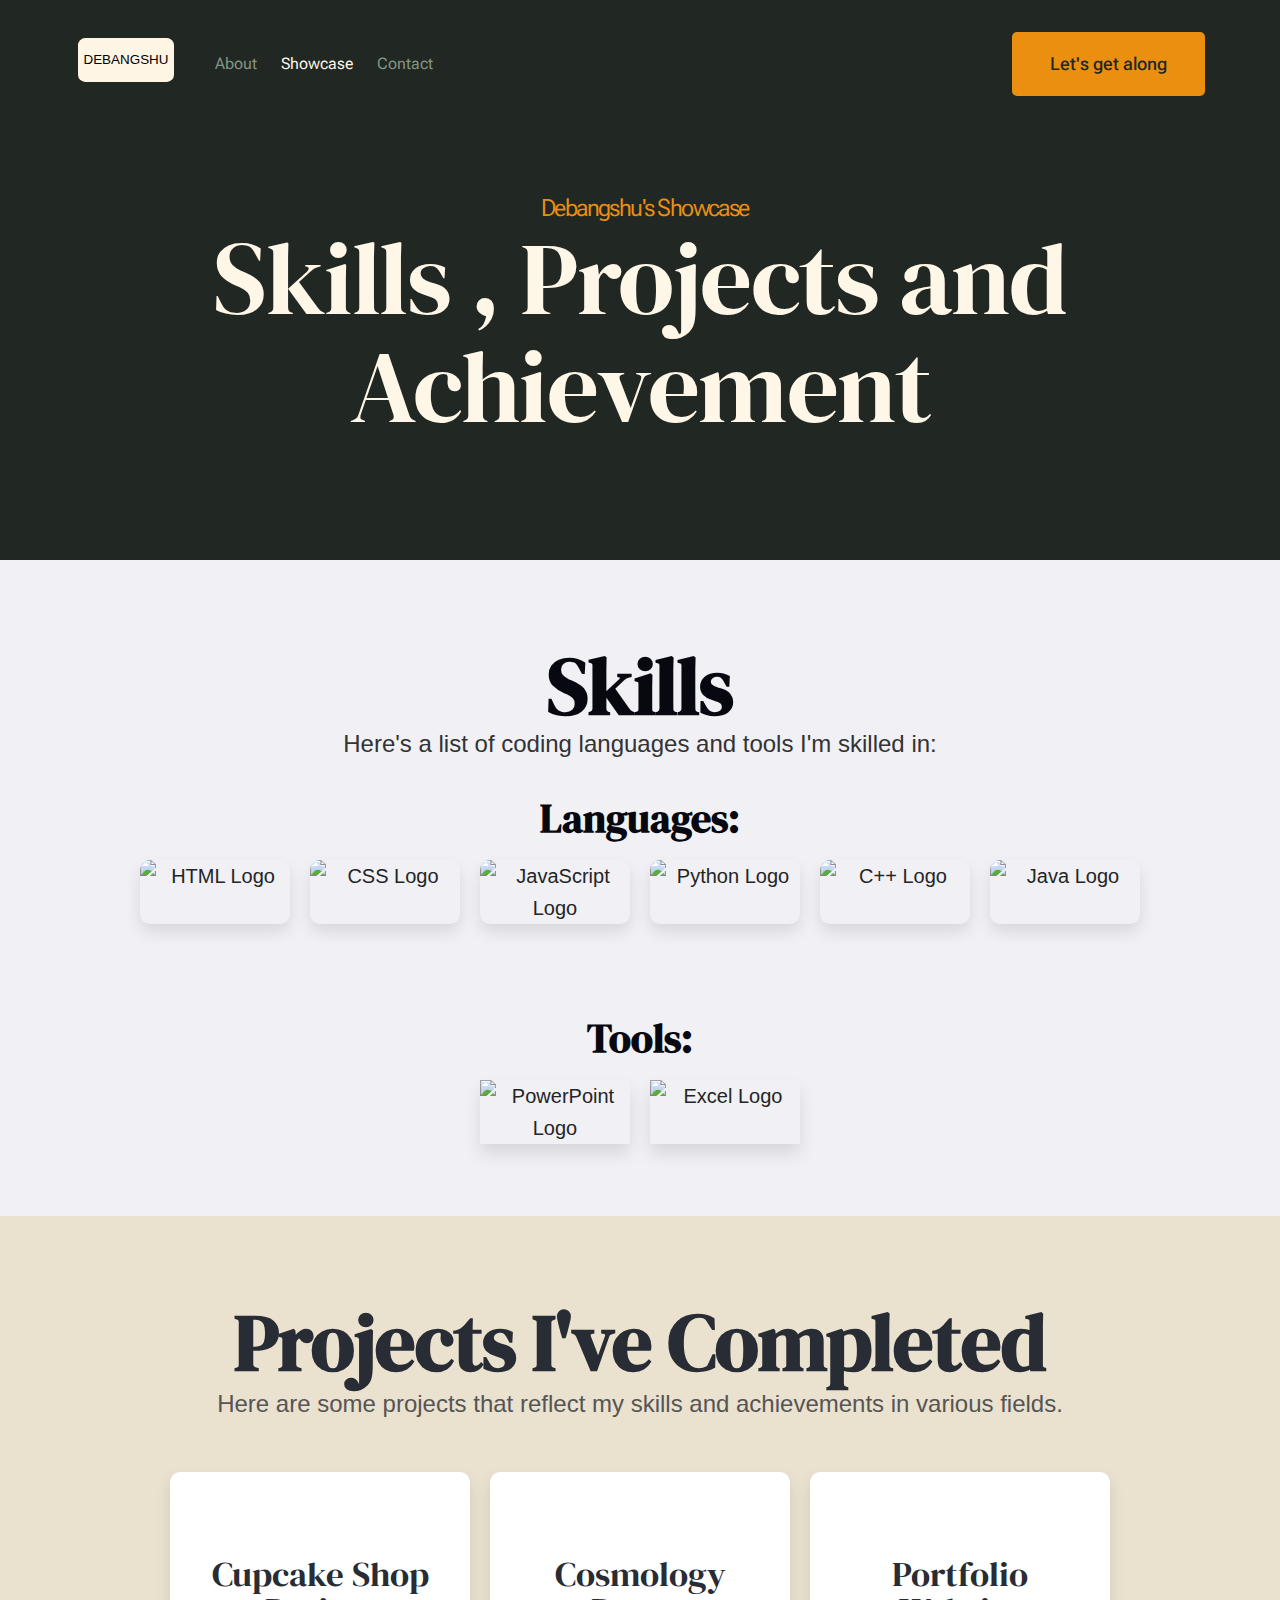
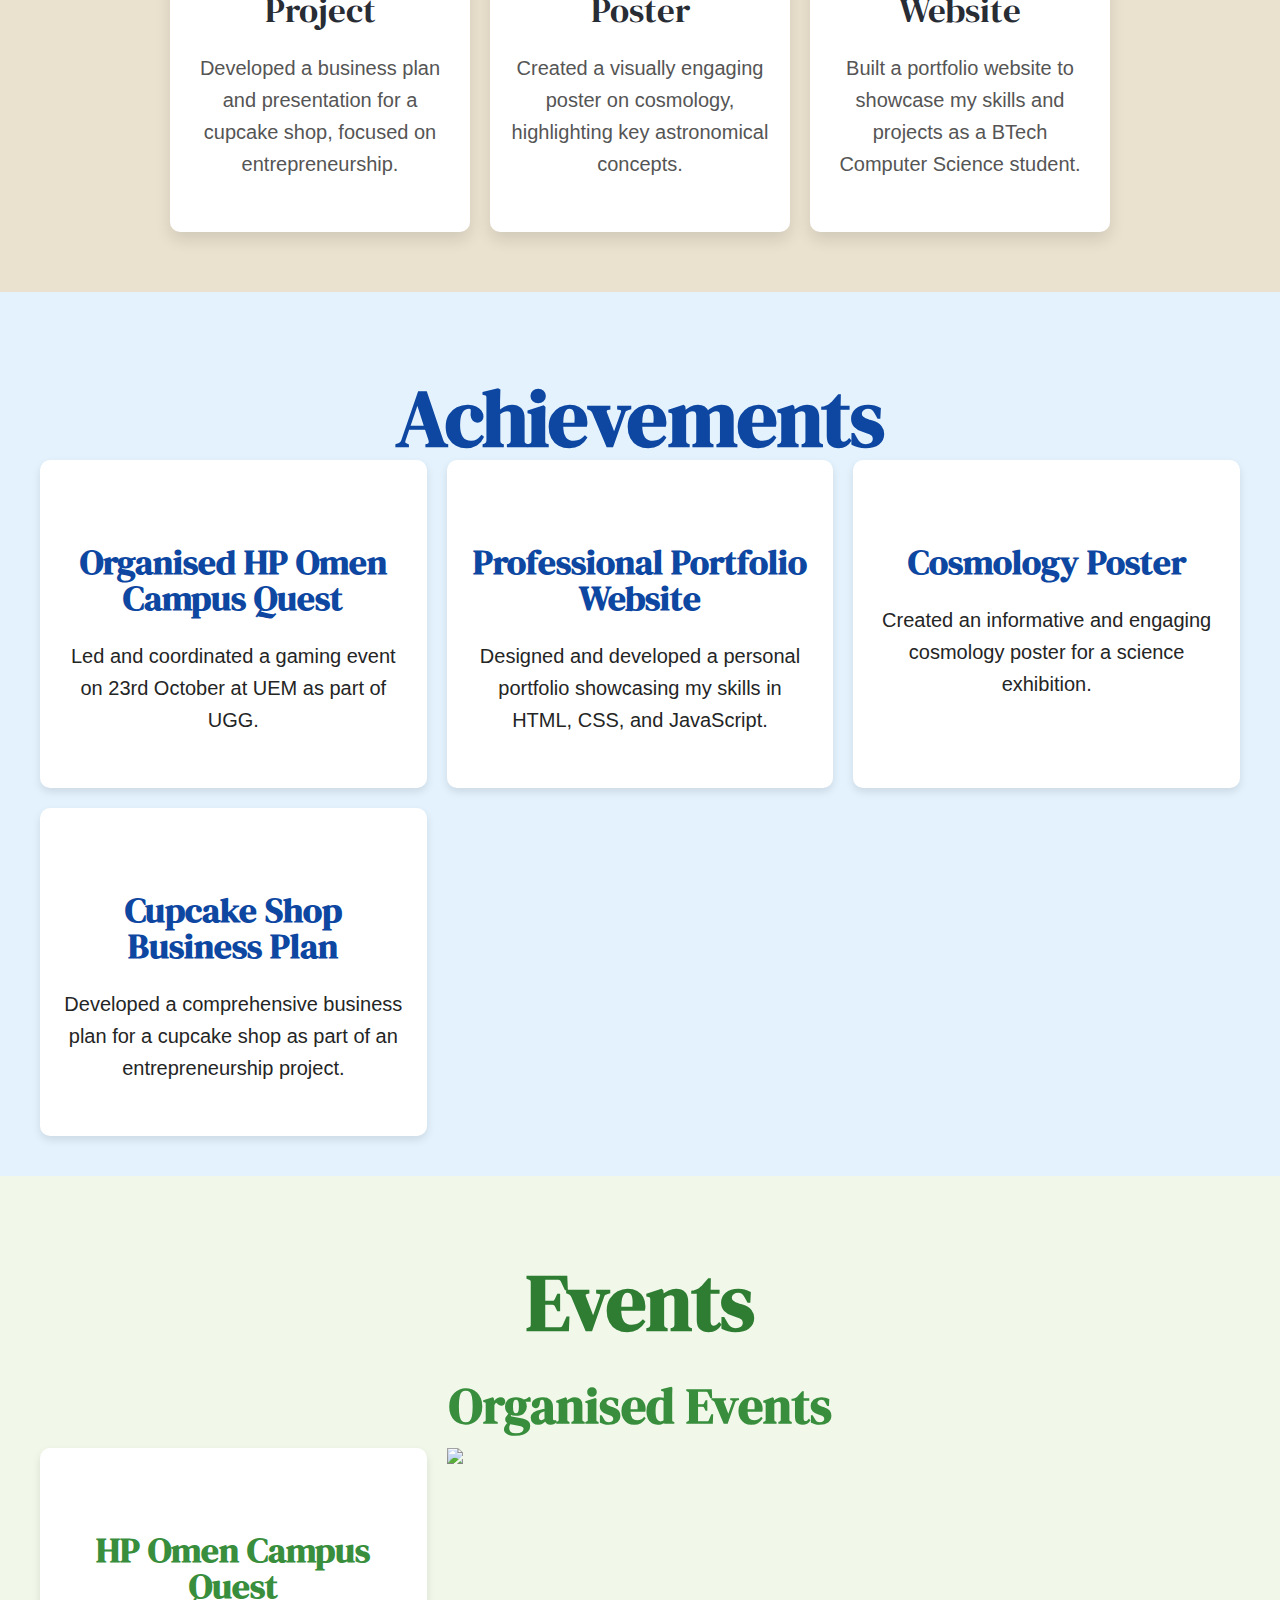
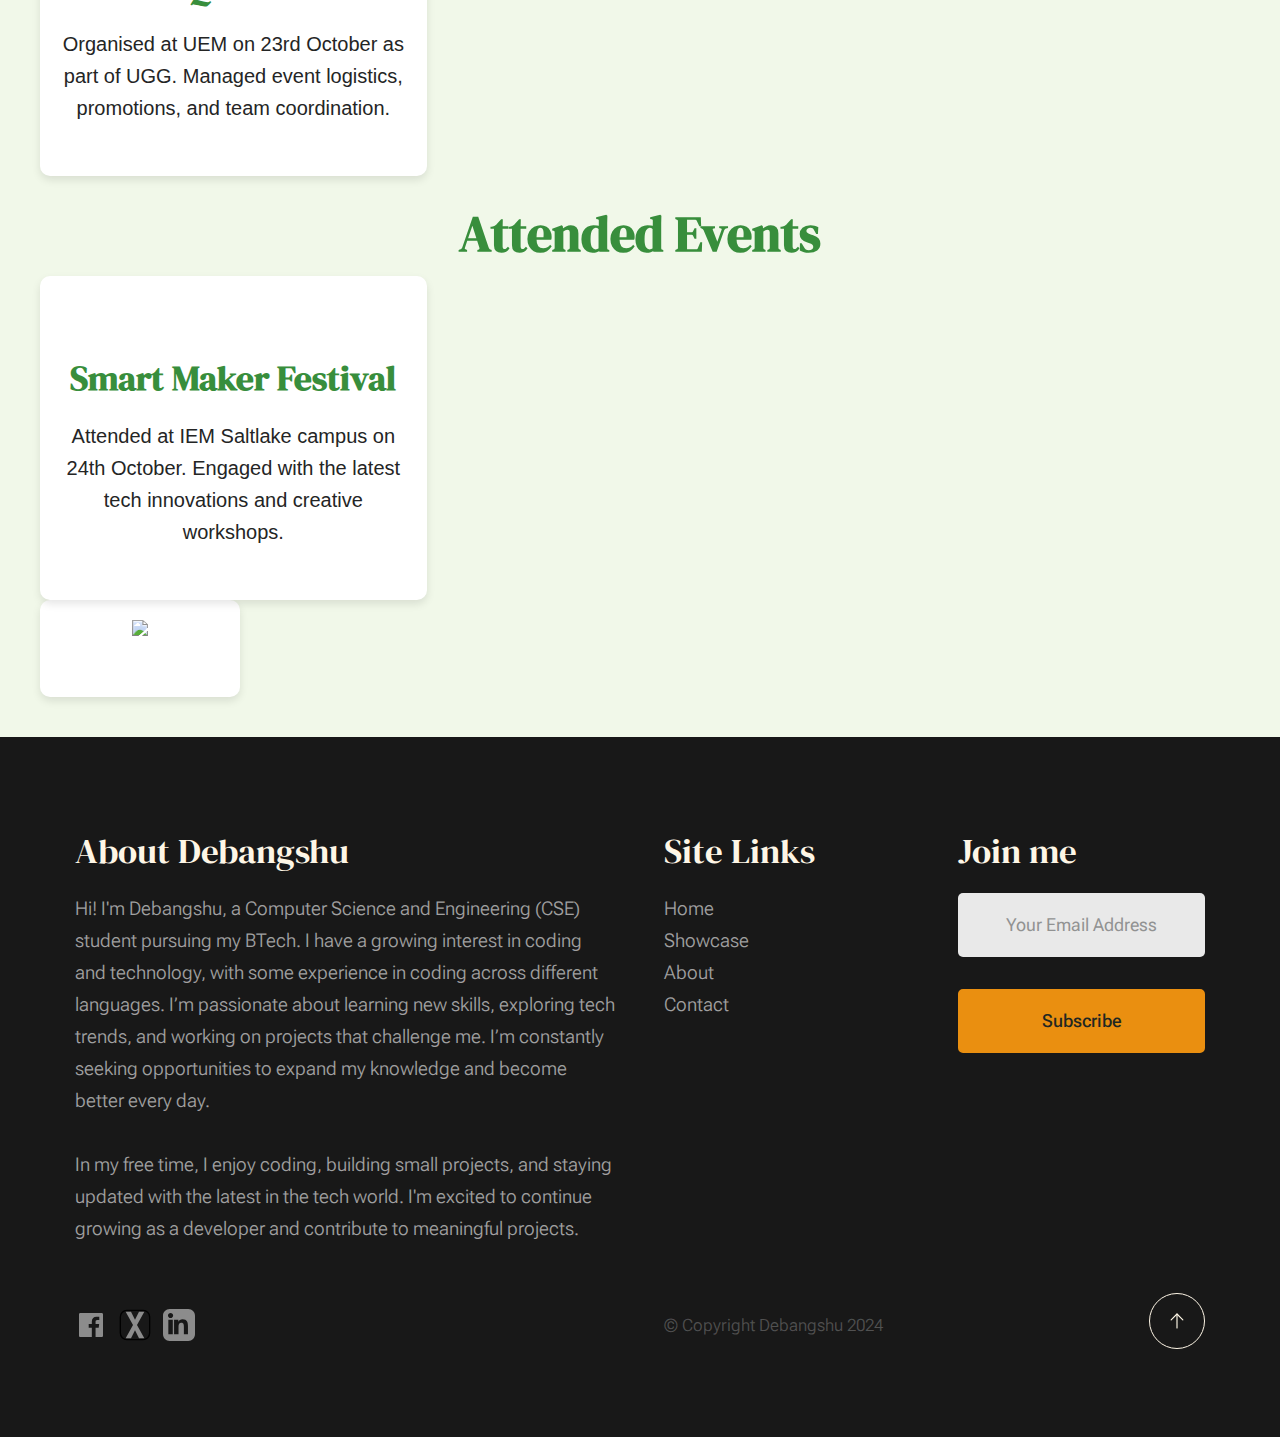
==== event.html @ fcba82c3 "git commit -m <pull>" ====
<!DOCTYPE html>
<html lang="en" class="no-js" >
<head>

    <!--- basic page needs
    ================================================== -->
    <meta charset="utf-8">
    <meta name="viewport" content="width=device-width, initial-scale=1">
    <title>Showcase-Debangshu</title>

    <script>
        document.documentElement.classList.remove('no-js');
        document.documentElement.classList.add('js');
    </script>

    <!-- CSS
    ================================================== -->
    <link rel="stylesheet" href="css/vendor.css">
    <link rel="stylesheet" href="css/styles.css">

    <!-- favicons
    ================================================== -->
    <link rel="apple-touch-icon" sizes="180x180" href="apple-touch-icon.png">
    <link rel="icon" type="image/png" sizes="32x32" href="favicon-32x32.png">
    <link rel="icon" type="image/png" sizes="16x16" href="favicon-16x16.png">
    <link rel="manifest" href="site.webmanifest">


    <meta name="viewpoint" content="width=device-width,  initial-scale=1.0 ">
</head>


<body id="top">


    <!-- preloader
    ================================================== -->
    <div id="preloader">
        <div id="loader" class="dots-fade">
            <div></div>
            <div></div>
            <div></div>
        </div>
    </div>


    <!-- page wrap
    ================================================== -->
    <div id="page" class="s-pagewrap">

        <!-- # site header 
        ================================================== -->
        <header class="s-header">

            <div class="row s-header__inner width-sixteen-col">

                <div class="s-header__block">
                    <div class="s-header__logo">
                        <a class="logo" href="index.html">
                            <img src="images/logo.svg" alt="Homepage">
                        </a>
                    </div>

                    <a class="s-header__menu-toggle" href="#0"><span>Menu</span></a>
                </div> <!-- end s-header__block -->

                <nav class="s-header__nav">
    
                    <ul class="s-header__menu-links">
                        <li><a href="about.html">About</a></li>
                         
                        <li class="current"><a href="event.html">Showcase</a></li>
                        <li><a href="contact.html">Contact</a></li>
                    </ul> <!-- s-header__menu-links -->

                    <div class="s-header__contact">
                        <a href="contact.html" class="btn btn--primary s-header__contact-btn">Let's get along</a>                        
                    </div> <!-- s-header__contact -->
    
                </nav> <!-- end s-header__nav -->

            </div> <!-- end s-header__inner -->

        </header> <!-- end s-header -->


        <!-- # site main content
        ================================================== -->
        <section id="content" class="s-content">

               <section class="s-pageheader pageheader">
                    <div class="row">
                        <div class="column xl-12">
                            <h1 class="page-title">
                                <span class="page-title__small-type text-pretitle">Debangshu's Showcase</span>
                                Skills , Projects and Achievement
                            </h1>
                        </div>
                    </div>
               </section>   

               <section>

                <div style="padding: 40px; background-color: #f0f0f5; font-family: Arial, sans-serif; text-align: center;">

                    <!-- Section Heading -->
                    <h2 style="font-weight: bold; font-size: 4em; color: #080810; margin-bottom: 20px;">Skills</h2>
                    <p style="font-size: 1.2em; color: #333;">Here's a list of coding languages and tools I'm skilled in:</p>
                  
                    <!-- Languages Section -->
                    <h3 style="font-weight: bold; font-size: 2em; color: #080810; margin-top: 40px;">Languages:</h3>
                    <div class="plo" style="display: flex; justify-content: center; gap: 20px; flex-wrap: wrap; margin-bottom: 40px;">
                      <img src="E:\dsportfolio0.1\htmllogo.png" alt="HTML Logo" title="HTML" style="width: 150px; height: auto;">
                      <img src="E:\dsportfolio0.1\csslogo.png" alt="CSS Logo" title="CSS" style="width: 150px; height: auto;">
                      <img src="E:\dsportfolio0.1\jslogo.png" alt="JavaScript Logo" title="JavaScript" style="width: 150px; height: auto;">
                      <img src="E:\dsportfolio0.1\pythonlogo.png" alt="Python Logo" title="Python" style="width: 150px; height: auto;">
                      <img src="E:\dsportfolio0.1\c++logo.png" alt="C++ Logo" title="C++" style="width: 150px; height: auto;">
                      <img src="E:\dsportfolio0.1\javalogo.png" alt="Java Logo" title="Java" style="width: 150px; height: auto;">
                    </div>
                  
                    <!-- Tools Section -->
                    <h3 style="font-weight: bold; font-size: 2em; color: #080810;">Tools:</h3>
                    <div class="clients-list" style="display: flex; justify-content: center; gap: 20px; flex-wrap: wrap;">
                      <img src="E:\dsportfolio0.1\pptlogo.png" alt="PowerPoint Logo" title="PowerPoint" style="width: 150px; height: auto;">
                      <img src="E:\dsportfolio0.1\xcellogo.png" alt="Excel Logo" title="Excel" style="width: 150px; height: auto;">
                    </div>
                  
                  </div>
                  
                  <style>
                    .plo img {
                      box-shadow: 0 8px 16px rgba(0, 0, 0, 0.1); /* Box shadow for images */
                      border-radius: 10px; /* Rounded corners */
                      transition: transform 0.3s ease, box-shadow 0.3s ease; /* Smooth transition for hover effects */
                    }
                  
                    .plo img:hover {
                      transform: scale(1.1); /* Enlarge image slightly on hover */
                      box-shadow: 0 12px 24px rgba(0, 0, 0, 0.2); /* More shadow on hover */
                    }
                  </style>
                  
                    <div style="text-align: center; padding: 40px; background-color: #eae1ce; font-family: Arial, sans-serif;">

                        <!-- Section Title -->
                        <h2 style="font-size: 4em; font-weight: bold; color: #282c34;">Projects I've Completed</h2>
                        <p style="font-size: 1.2em; color: #555;">Here are some projects that reflect my skills and achievements in various fields.</p>
                      
                        <!-- Project Cards Container -->
                        <div style="display: flex; justify-content: center; flex-wrap: wrap; gap: 20px; padding: 20px 0;">
                      
                          <!-- Project 1 -->
                          <div style="width: 300px; background-color: white; border-radius: 10px; box-shadow: 0 8px 16px rgba(0, 0, 0, 0.1); padding: 20px; transition: transform 0.3s ease, box-shadow 0.3s ease;">
                            <h3 style="color: #282c34;">Cupcake Shop Project</h3>
                            <p style="color: #555;">Developed a business plan and presentation for a cupcake shop, focused on entrepreneurship.</p>
                             
                          </div>
                      
                          <!-- Project 2 -->
                          <div style="width: 300px; background-color: white; border-radius: 10px; box-shadow: 0 8px 16px rgba(0, 0, 0, 0.1); padding: 20px; transition: transform 0.3s ease, box-shadow 0.3s ease;">
                            <h3 style="color: #282c34;">Cosmology Poster</h3>
                            <p style="color: #555;">Created a visually engaging poster on cosmology, highlighting key astronomical concepts.</p>
                             
                          </div>
                      
                          <!-- Project 3 -->
                          <div style="width: 300px; background-color: white; border-radius: 10px; box-shadow: 0 8px 16px rgba(0, 0, 0, 0.1); padding: 20px; transition: transform 0.3s ease, box-shadow 0.3s ease;">
                            <h3 style="color: #282c34;">Portfolio Website</h3>
                            <p style="color: #555;">Built a portfolio website to showcase my skills and projects as a BTech Computer Science student.</p>
                             
                          </div>
                      
                        </div>
                      
                      </div>
             <!-- Achievements Section -->
<div style="padding: 40px; background-color: #e3f2fd; font-family: Arial, sans-serif; text-align: center;">
    <h2 style="font-weight: bold; font-size: 4em; color: #0d47a1; margin-bottom: 20px;">Achievements</h2>
  
    <div class="achievement-cards" style="display: grid; grid-template-columns: repeat(auto-fill, minmax(300px, 1fr)); gap: 20px;">
      <!-- Achievement 1 -->
      <div class="card" style="padding: 20px; background-color: white; border-radius: 10px; box-shadow: 0 4px 8px rgba(0, 0, 0, 0.1);">
        <h3 style="font-weight: bold; color: #0d47a1;">Organised HP Omen Campus Quest</h3>
        <p>Led and coordinated a gaming event on 23rd October at UEM as part of UGG.</p>
      </div>
  
      <!-- Achievement 2 -->
      <div class="card" style="padding: 20px; background-color: white; border-radius: 10px; box-shadow: 0 4px 8px rgba(0, 0, 0, 0.1);">
        <h3 style="font-weight: bold; color: #0d47a1;">Professional Portfolio Website</h3>
        <p>Designed and developed a personal portfolio showcasing my skills in HTML, CSS, and JavaScript.</p>
      </div>
  
      <!-- Achievement 3 -->
      <div class="card" style="padding: 20px; background-color: white; border-radius: 10px; box-shadow: 0 4px 8px rgba(0, 0, 0, 0.1);">
        <h3 style="font-weight: bold; color: #0d47a1;">Cosmology Poster</h3>
        <p>Created an informative and engaging cosmology poster for a science exhibition.</p>
      </div>
  
      <!-- Achievement 4 -->
      <div class="card" style="padding: 20px; background-color: white; border-radius: 10px; box-shadow: 0 4px 8px rgba(0, 0, 0, 0.1);">
        <h3 style="font-weight: bold; color: #0d47a1;">Cupcake Shop Business Plan</h3>
        <p>Developed a comprehensive business plan for a cupcake shop as part of an entrepreneurship project.</p>
      </div>
    </div>
  </div>
  
  <!-- Events Section -->
  <div style="padding: 40px; background-color: #f1f8e9; font-family: Arial, sans-serif; text-align: center;">
    <h2 style="font-weight: bold; font-size: 4em; color: #2e7d32; margin-bottom: 20px;">Events</h2>
  
    <!-- Organised Events Section -->
    <h3 style="font-weight: bold; font-size: 2.5em; color: #388e3c;">Organised Events</h3>
    <div class="event-cards" style="display: grid; grid-template-columns: repeat(auto-fill, minmax(300px, 1fr)); gap: 20px;">
      <!-- Organised Event 1 -->
      <div class="card" style="padding: 20px; background-color: white; border-radius: 10px; box-shadow: 0 4px 8px rgba(0, 0, 0, 0.1);">
        <h3 style="font-weight: bold; color: #388e3c;">HP Omen Campus Quest</h3>
        <p>Organised at UEM on 23rd October as part of UGG. Managed event logistics, promotions, and team coordination.</p>
      </div>
        <img src="E:\dsportfolio0.1\omen.jpg">
      
    </div>
  
    <!-- Attended Events Section -->
    <h3 style="font-weight: bold; font-size: 2.5em; color: #388e3c; margin-top: 40px;">Attended Events</h3>
    <div class="event-cards" style="display: grid; grid-template-columns: repeat(auto-fill, minmax(300px, 1fr)); gap: 20px;">
      <!-- Attended Event 1 -->
      <div class="card" style="padding: 20px; background-color: white; border-radius: 10px; box-shadow: 0 4px 8px rgba(0, 0, 0, 0.1);">
        <h3 style="font-weight: bold; color: #388e3c;">Smart Maker Festival</h3>
        <p>Attended at IEM Saltlake campus on 24th October. Engaged with the latest tech innovations and creative workshops.</p>
      </div>
    </div>
    <div class="card" style="padding: 20px; width: 200px; background-color: white; border-radius: 10px; box-shadow: 0 4px 8px rgba(0, 0, 0, 0.1);"><img src="E:\dsportfolio0.1\smfimg.webp"></div>
  </div>
  
  <style>
    .card {
      transition: transform 0.3s ease, box-shadow 0.3s ease;
    }
  
    .card:hover {
      transform: scale(1.05); /* Slightly enlarge card on hover */
      box-shadow: 0 12px 24px rgba(0, 0, 0, 0.2); /* Add shadow on hover */
    }
  </style>
  
  

                      

                   </section>

        </section> <!-- s-content-->

        
    

        <!-- # footer 
        ================================================== -->
        <footer class="s-footer">
            <div class="row s-footer__content">
                <div class="column xl-6 lg-6 md-12 s-footer__block s-footer__about">                    
                    <h3>About Debangshu</h3>
                    <p>Hi! I'm <span class="highlight"  
                        .highlight {
                        color: #e63946;
                        font-weight: bold;
                        }>
                    Debangshu</span>, a Computer Science and Engineering (CSE) student pursuing my BTech. I have a growing interest in coding and technology, with some experience in coding across different languages. 
                        I’m passionate about learning new skills, exploring tech trends, and working on projects that challenge me. I’m constantly seeking opportunities to expand my knowledge and become better every day.</p>
                        <p>In my free time, I enjoy coding, building small projects, and staying updated with the latest in the tech world. I'm excited to continue growing as a developer and contribute to meaningful projects.</p>
                
                </p>                
                </div>                
                <div class="column xl-3 lg-6 md-12 s-footer__block s-footer__site-links">
                    <h3>Site Links</h3>
                    <ul class="link-list">
                        <li><a href="index.html">Home</a></li>
                         
                        <li><a href="event.html">Showcase</a></li>
                        <li><a href="about.html">About</a></li>
                        <li><a href="contact.html">Contact</a></li>
                         
                    </ul>
                </div>
                <div class="column xl-3 lg-6 md-12 tab-12 s-footer__block s-footer__Join me">
                    <h3>Join me</h3>

                    

                    <div class="subscribe-form">
                        <form id="mc-form" class="mc-form">
                            <input type="email" name="EMAIL" id="mce-EMAIL" class="u-fullwidth text-center" placeholder="Your Email Address" title="The domain portion of the email address is invalid (the portion after the @)." pattern="^([^\x00-\x20\x22\x28\x29\x2c\x2e\x3a-\x3c\x3e\x40\x5b-\x5d\x7f-\xff]+|\x22([^\x0d\x22\x5c\x80-\xff]|\x5c[\x00-\x7f])*\x22)(\x2e([^\x00-\x20\x22\x28\x29\x2c\x2e\x3a-\x3c\x3e\x40\x5b-\x5d\x7f-\xff]+|\x22([^\x0d\x22\x5c\x80-\xff]|\x5c[\x00-\x7f])*\x22))*\x40([^\x00-\x20\x22\x28\x29\x2c\x2e\x3a-\x3c\x3e\x40\x5b-\x5d\x7f-\xff]+|\x5b([^\x0d\x5b-\x5d\x80-\xff]|\x5c[\x00-\x7f])*\x5d)(\x2e([^\x00-\x20\x22\x28\x29\x2c\x2e\x3a-\x3c\x3e\x40\x5b-\x5d\x7f-\xff]+|\x5b([^\x0d\x5b-\x5d\x80-\xff]|\x5c[\x00-\x7f])*\x5d))*(\.\w{2,})+$" required>
                            <input type="submit" name="subscribe" value="Subscribe" class="btn btn--primary btn--small u-fullwidth">
                            <!-- <div style="position: relative; left: -5000px;" aria-hidden="true"><input type="text" name="b_cdb7b577e41181934ed6a6a44_9a91cfe7b3" tabindex="-1" value=""></div> -->
                            <div class="mc-status"></div>
                        </form>
                    </div>
                </div>
            </div>    
            
            <div class="row s-footer__bottom">
                <div class="column xl-6 lg-12">
                    <ul class="s-footer__social social-list">
                        <li>
                            <a href="https://www.facebook.com/profile.php?id=61567623773092">
                                <svg xmlns="http://www.w3.org/2000/svg" width="24" height="24" viewBox="0 0 24 24" style="fill:rgba(0, 0, 0, 1);transform:;-ms-filter:"><path d="M20,3H4C3.447,3,3,3.448,3,4v16c0,0.552,0.447,1,1,1h8.615v-6.96h-2.338v-2.725h2.338v-2c0-2.325,1.42-3.592,3.5-3.592 c0.699-0.002,1.399,0.034,2.095,0.107v2.42h-1.435c-1.128,0-1.348,0.538-1.348,1.325v1.735h2.697l-0.35,2.725h-2.348V21H20 c0.553,0,1-0.448,1-1V4C21,3.448,20.553,3,20,3z"></path></svg>
                                <span class="u-screen-reader-text">Facebook</span>
                            </a>
                        </li>
                        <li>
                                <a href="https://x.com/rick_98ge">
                                <svg xmlns="http://www.w3.org/2000/svg" width="24" height="24" viewBox="0 0 24 24" fill="none">
  <!-- Borderline with a curved rectangle -->
  <rect x="1" y="1" width="22" height="22" rx="5" ry="5" stroke="black" stroke-width="1" fill="none"/>
  
  <!-- X logo -->
  <path d="M19 2H15L12 8L9 2H5L10.5 12L5 22H9L12 16L15 22H19L13.5 12L19 2Z" fill="black"/>
</svg>

                                <span class="u-screen-reader-text">Twitter</span>
                            </a>
                        </li>
                        <li>
                              <a href="https://www.linkedin.com/in/debangshu-sarkar-b2ab4a317?utm_source=share&utm_campaign=share_via&utm_content=profile&utm_medium=android_app">
                                        <svg xmlns="http://www.w3.org/2000/svg" width="24" height="24" viewBox="0 0 24 24" style="fill:rgba(0, 0, 0, 1);"><path d="M19 0h-14c-2.761 0-5 2.239-5 5v14c0 2.761 2.239 5 5 5h14c2.761 0 5-2.239 5-5v-14c0-2.761-2.239-5-5-5zm-11.659 19h-3.341v-11h3.341v11zm-1.671-12.2c-1.071 0-1.941-.87-1.941-1.941s.87-1.941 1.941-1.941 1.941.87 1.941 1.941-.87 1.941-1.941 1.941zm13.33 12.2h-3.341v-5.604c0-1.337-.026-3.063-1.867-3.063-1.868 0-2.154 1.46-2.154 2.968v5.699h-3.34v-11h3.204v1.504h.045c.447-.846 1.537-1.736 3.163-1.736 3.384 0 4.007 2.227 4.007 5.122v6.11z"/></svg>

                                        <span class="u-screen-reader-text">Linkdin</span>
                                    </a>
                        </li>
                        <li>
                              
                        </li>
                    </ul> <!-- end s-footer__social -->
                </div>
                <div class="column xl-6 lg-12">
                    <p class="ss-copyright">
                        <span>© Copyright Debangshu 2024</span> 
                         
                    </p>
                </div>

                <div class="ss-go-top">
                    <a class="smoothscroll" title="Back to Top" href="#top">
                        <svg xmlns="http://www.w3.org/2000/svg" viewBox="0 0 24 24" width="36" height="36" fill="none" stroke="#ffffff" stroke-width="1" stroke-linecap="round" stroke-linejoin="round">&lt;!--!  Atomicons Free 1.00 by @atisalab License - https://atomicons.com/license/ (Icons: CC BY 4.0) Copyright 2021 Atomicons --&gt;<polyline points="17 11 12 6 7 11"></polyline><line x1="12" y1="18" x2="12" y2="6"></line></svg>
                    </a>
                </div> <!-- end ss-go-top -->
            </div>
            
        </footer> <!-- end s-footer -->

    </div> <!-- end page-wrap -->

    <!-- Java Script
    ================================================== -->
    <script src="js/plugins.js"></script>
    <script src="js/main.js"></script>

</body>
</html>
---- css/vendor.css ----
/* ===================================================================
 * Monica Third-party Stylesheets
 * Template Ver. 1.0.0
 * 12-13-2022
 * -------------------------------------------------------------------
 *
 * TOC:
 * # PrismJS
 * # Swiper
 *
 * ------------------------------------------------------------------- */


/* ===================================================================
 * # PrismJS 1.20.0
 *   https://prismjs.com/download.html#themes=prism-okaidia&languages=markup+css+clike+javascript+markup-templating+php 
 *   
 *   okaidia theme for JavaScript, CSS and HTML
 *   Loosely based on Monokai textmate theme by http://www.monokai.nl/
 *   @author ocodia
 * ------------------------------------------------------------------- */
code[class*=language-],
pre[class*=language-] {
  color          : #f8f8f2;
  background     : none;
  text-shadow    : 0 1px rgba(0, 0, 0, 0.3);
  font-family    : var(--font-mono);
  font-size      : calc(var(--text-size) * 0.9444);
  text-align     : left;
  white-space    : pre;
  word-spacing   : normal;
  word-break     : normal;
  word-wrap      : normal;
  line-height    : var(--vspace-1);
  -moz-tab-size  : 4;
  -o-tab-size    : 4;
  tab-size       : 4;
  -webkit-hyphens: none;
  -ms-hyphens    : none;
  hyphens        : none;
}

/* Code blocks */
pre[class*=language-] {
  padding : var(--vspace-0_5) 0 var(--vspace-1);
  margin  : var(--vspace-1) 0;
  overflow: auto;
}

:not(pre)>code[class*=language-],
pre[class*=language-] {
  background: #272822;
}

/* Inline code */
:not(pre)>code[class*=language-] {
  padding    : 0.1em;
  white-space: normal;
}

.token.comment,
.token.prolog,
.token.doctype,
.token.cdata {
  color: slategray;
}

.token.punctuation {
  color: #f8f8f2;
}

.token.namespace {
  opacity: 0.7;
}

.token.property,
.token.tag,
.token.constant,
.token.symbol,
.token.deleted {
  color: #f92672;
}

.token.boolean,
.token.number {
  color: #ae81ff;
}

.token.selector,
.token.attr-name,
.token.string,
.token.char,
.token.builtin,
.token.inserted {
  color: #a6e22e;
}

.token.operator,
.token.entity,
.token.url,
.language-css .token.string,
.style .token.string,
.token.variable {
  color: #f8f8f2;
}

.token.atrule,
.token.attr-value,
.token.function,
.token.class-name {
  color: #e6db74;
}

.token.keyword {
  color: #66d9ef;
}

.token.regex,
.token.important {
  color: #fd971f;
}

.token.important,
.token.bold {
  font-weight: bold;
}

.token.italic {
  font-style: italic;
}

.token.entity {
  cursor: help;
}



/* ===================================================================
 * # Swiper 6.4.5
 *   Most modern mobile touch slider and framework with hardware accelerated transitions
 *   https://swiperjs.com
 *
 *   Copyright 2014-2020 Vladimir Kharlampidi
 *
 *   Released under the MIT License
 *
 *   Released on: December 18, 2020
 * ------------------------------------------------------------------- */
@font-face {
  font-family: "swiper-icons";
  src        : url("data:application/font-woff;charset=utf-8;base64, [base64]//wADZ2x5ZgAAAywAAADMAAAD2MHtryVoZWFkAAABbAAAADAAAAA2E2+eoWhoZWEAAAGcAAAAHwAAACQC9gDzaG10eAAAAigAAAAZAAAArgJkABFsb2NhAAAC0AAAAFoAAABaFQAUGG1heHAAAAG8AAAAHwAAACAAcABAbmFtZQAAA/gAAAE5AAACXvFdBwlwb3N0AAAFNAAAAGIAAACE5s74hXjaY2BkYGAAYpf5Hu/j+W2+MnAzMYDAzaX6QjD6/4//Bxj5GA8AuRwMYGkAPywL13jaY2BkYGA88P8Agx4j+/8fQDYfA1AEBWgDAIB2BOoAeNpjYGRgYNBh4GdgYgABEMnIABJzYNADCQAACWgAsQB42mNgYfzCOIGBlYGB0YcxjYGBwR1Kf2WQZGhhYGBiYGVmgAFGBiQQkOaawtDAoMBQxXjg/wEGPcYDDA4wNUA2CCgwsAAAO4EL6gAAeNpj2M0gyAACqxgGNWBkZ2D4/wMA+xkDdgAAAHjaY2BgYGaAYBkGRgYQiAHyGMF8FgYHIM3DwMHABGQrMOgyWDLEM1T9/w8UBfEMgLzE////P/5//f/V/xv+r4eaAAeMbAxwIUYmIMHEgKYAYjUcsDAwsLKxc3BycfPw8jEQA/[base64]/uznmfPFBNODM2K7MTQ45YEAZqGP81AmGGcF3iPqOop0r1SPTaTbVkfUe4HXj97wYE+yNwWYxwWu4v1ugWHgo3S1XdZEVqWM7ET0cfnLGxWfkgR42o2PvWrDMBSFj/IHLaF0zKjRgdiVMwScNRAoWUoH78Y2icB/yIY09An6AH2Bdu/UB+yxopYshQiEvnvu0dURgDt8QeC8PDw7Fpji3fEA4z/PEJ6YOB5hKh4dj3EvXhxPqH/SKUY3rJ7srZ4FZnh1PMAtPhwP6fl2PMJMPDgeQ4rY8YT6Gzao0eAEA409DuggmTnFnOcSCiEiLMgxCiTI6Cq5DZUd3Qmp10vO0LaLTd2cjN4fOumlc7lUYbSQcZFkutRG7g6JKZKy0RmdLY680CDnEJ+UMkpFFe1RN7nxdVpXrC4aTtnaurOnYercZg2YVmLN/d/gczfEimrE/fs/bOuq29Zmn8tloORaXgZgGa78yO9/cnXm2BpaGvq25Dv9S4E9+5SIc9PqupJKhYFSSl47+Qcr1mYNAAAAeNptw0cKwkAAAMDZJA8Q7OUJvkLsPfZ6zFVERPy8qHh2YER+3i/BP83vIBLLySsoKimrqKqpa2hp6+jq6RsYGhmbmJqZSy0sraxtbO3sHRydnEMU4uR6yx7JJXveP7WrDycAAAAAAAH//wACeNpjYGRgYOABYhkgZgJCZgZNBkYGLQZtIJsFLMYAAAw3ALgAeNolizEKgDAQBCchRbC2sFER0YD6qVQiBCv/H9ezGI6Z5XBAw8CBK/m5iQQVauVbXLnOrMZv2oLdKFa8Pjuru2hJzGabmOSLzNMzvutpB3N42mNgZGBg4GKQYzBhYMxJLMlj4GBgAYow/P/PAJJhLM6sSoWKfWCAAwDAjgbRAAB42mNgYGBkAIIbCZo5IPrmUn0hGA0AO8EFTQAA") format("woff");
  font-weight: 400;
  font-style : normal;
}

:root {
  --swiper-theme-color: #007aff;
}

.swiper-container {
  margin-left : auto;
  margin-right: auto;
  position    : relative;
  overflow    : hidden;
  list-style  : none;
  padding     : 0;
  /* Fix of Webkit flickering */
  z-index     : 1;
}

.swiper-container-vertical>.swiper-wrapper {
  flex-direction: column;
}

.swiper-wrapper {
  position           : relative;
  width              : 100%;
  height             : 100%;
  z-index            : 1;
  display            : flex;
  transition-property: transform;
  box-sizing         : content-box;
}

.swiper-container-android .swiper-slide,
.swiper-wrapper {
  transform: translate3d(0px, 0, 0);
}

.swiper-container-multirow>.swiper-wrapper {
  flex-wrap: wrap;
}

.swiper-container-multirow-column>.swiper-wrapper {
  flex-wrap     : wrap;
  flex-direction: column;
}

.swiper-container-free-mode>.swiper-wrapper {
  transition-timing-function: ease-out;
  margin                    : 0 auto;
}

.swiper-slide {
  flex-shrink        : 0;
  width              : 100%;
  height             : 100%;
  position           : relative;
  transition-property: transform;
}

.swiper-slide-invisible-blank {
  visibility: hidden;
}

/* Auto Height */
.swiper-container-autoheight,
.swiper-container-autoheight .swiper-slide {
  height: auto;
}

.swiper-container-autoheight .swiper-wrapper {
  align-items        : flex-start;
  transition-property: transform, height;
}

/* 3D Effects */
.swiper-container-3d {
  perspective: 1200px;
}

.swiper-container-3d .swiper-wrapper,
.swiper-container-3d .swiper-slide,
.swiper-container-3d .swiper-slide-shadow-left,
.swiper-container-3d .swiper-slide-shadow-right,
.swiper-container-3d .swiper-slide-shadow-top,
.swiper-container-3d .swiper-slide-shadow-bottom,
.swiper-container-3d .swiper-cube-shadow {
  transform-style: preserve-3d;
}

.swiper-container-3d .swiper-slide-shadow-left,
.swiper-container-3d .swiper-slide-shadow-right,
.swiper-container-3d .swiper-slide-shadow-top,
.swiper-container-3d .swiper-slide-shadow-bottom {
  position      : absolute;
  left          : 0;
  top           : 0;
  width         : 100%;
  height        : 100%;
  pointer-events: none;
  z-index       : 10;
}

.swiper-container-3d .swiper-slide-shadow-left {
  background-image: linear-gradient(to left, rgba(0, 0, 0, 0.5), rgba(0, 0, 0, 0));
}

.swiper-container-3d .swiper-slide-shadow-right {
  background-image: linear-gradient(to right, rgba(0, 0, 0, 0.5), rgba(0, 0, 0, 0));
}

.swiper-container-3d .swiper-slide-shadow-top {
  background-image: linear-gradient(to top, rgba(0, 0, 0, 0.5), rgba(0, 0, 0, 0));
}

.swiper-container-3d .swiper-slide-shadow-bottom {
  background-image: linear-gradient(to bottom, rgba(0, 0, 0, 0.5), rgba(0, 0, 0, 0));
}

/* CSS Mode */
.swiper-container-css-mode>.swiper-wrapper {
  overflow          : auto;
  scrollbar-width   : none;
  /* For Firefox */
  -ms-overflow-style: none;
  /* For Internet Explorer and Edge */
}

.swiper-container-css-mode>.swiper-wrapper::-webkit-scrollbar {
  display: none;
}

.swiper-container-css-mode>.swiper-wrapper>.swiper-slide {
  scroll-snap-align: start start;
}

.swiper-container-horizontal.swiper-container-css-mode>.swiper-wrapper {
  -ms-scroll-snap-type: x mandatory;
  scroll-snap-type    : x mandatory;
}

.swiper-container-vertical.swiper-container-css-mode>.swiper-wrapper {
  -ms-scroll-snap-type: y mandatory;
  scroll-snap-type    : y mandatory;
}

:root {
  --swiper-navigation-size   : 44px;
  /*
    --swiper-navigation-color: var(--swiper-theme-color);
    */
}

.swiper-button-prev,
.swiper-button-next {
  position       : absolute;
  top            : 50%;
  width          : calc(var(--swiper-navigation-size) / 44 * 27);
  height         : var(--swiper-navigation-size);
  margin-top     : calc(-1 * var(--swiper-navigation-size) / 2);
  z-index        : 10;
  cursor         : pointer;
  display        : flex;
  align-items    : center;
  justify-content: center;
  color          : var(--swiper-navigation-color, var(--swiper-theme-color));
}

.swiper-button-prev.swiper-button-disabled,
.swiper-button-next.swiper-button-disabled {
  opacity       : 0.35;
  cursor        : auto;
  pointer-events: none;
}

.swiper-button-prev:after,
.swiper-button-next:after {
  font-family   : swiper-icons;
  font-size     : var(--swiper-navigation-size);
  text-transform: none !important;
  letter-spacing: 0;
  text-transform: none;
  font-variant  : initial;
  line-height   : 1;
}

.swiper-button-prev,
.swiper-container-rtl .swiper-button-next {
  left : 10px;
  right: auto;
}

.swiper-button-prev:after,
.swiper-container-rtl .swiper-button-next:after {
  content: "prev";
}

.swiper-button-next,
.swiper-container-rtl .swiper-button-prev {
  right: 10px;
  left : auto;
}

.swiper-button-next:after,
.swiper-container-rtl .swiper-button-prev:after {
  content: "next";
}

.swiper-button-prev.swiper-button-white,
.swiper-button-next.swiper-button-white {
  --swiper-navigation-color: #ffffff;
}

.swiper-button-prev.swiper-button-black,
.swiper-button-next.swiper-button-black {
  --swiper-navigation-color: #000000;
}

.swiper-button-lock {
  display: none;
}

:root {
  /*
    --swiper-pagination-color: var(--swiper-theme-color);
    */
}

.swiper-pagination {
  position  : absolute;
  text-align: center;
  transition: 300ms opacity;
  transform : translate3d(0, 0, 0);
  z-index   : 10;
}

.swiper-pagination.swiper-pagination-hidden {
  opacity: 0;
}

/* Common Styles */
.swiper-pagination-fraction,
.swiper-pagination-custom,
.swiper-container-horizontal>.swiper-pagination-bullets {
  bottom: 10px;
  left  : 0;
  width : 100%;
}

/* Bullets */
.swiper-pagination-bullets-dynamic {
  overflow : hidden;
  font-size: 0;
}

.swiper-pagination-bullets-dynamic .swiper-pagination-bullet {
  transform: scale(0.33);
  position : relative;
}

.swiper-pagination-bullets-dynamic .swiper-pagination-bullet-active {
  transform: scale(1);
}

.swiper-pagination-bullets-dynamic .swiper-pagination-bullet-active-main {
  transform: scale(1);
}

.swiper-pagination-bullets-dynamic .swiper-pagination-bullet-active-prev {
  transform: scale(0.66);
}

.swiper-pagination-bullets-dynamic .swiper-pagination-bullet-active-prev-prev {
  transform: scale(0.33);
}

.swiper-pagination-bullets-dynamic .swiper-pagination-bullet-active-next {
  transform: scale(0.66);
}

.swiper-pagination-bullets-dynamic .swiper-pagination-bullet-active-next-next {
  transform: scale(0.33);
}

.swiper-pagination-bullet {
  width        : 8px;
  height       : 8px;
  display      : inline-block;
  border-radius: 100%;
  background   : #000;
  opacity      : 0.2;
}

button.swiper-pagination-bullet {
  border            : none;
  margin            : 0;
  padding           : 0;
  box-shadow        : none;
  -webkit-appearance: none;
  -moz-appearance   : none;
  appearance        : none;
}

.swiper-pagination-clickable .swiper-pagination-bullet {
  cursor: pointer;
}

.swiper-pagination-bullet-active {
  opacity   : 1;
  background: var(--swiper-pagination-color, var(--swiper-theme-color));
}

.swiper-container-vertical>.swiper-pagination-bullets {
  right    : 10px;
  top      : 50%;
  transform: translate3d(0px, -50%, 0);
}

.swiper-container-vertical>.swiper-pagination-bullets .swiper-pagination-bullet {
  margin : 6px 0;
  display: block;
}

.swiper-container-vertical>.swiper-pagination-bullets.swiper-pagination-bullets-dynamic {
  top      : 50%;
  transform: translateY(-50%);
  width    : 8px;
}

.swiper-container-vertical>.swiper-pagination-bullets.swiper-pagination-bullets-dynamic .swiper-pagination-bullet {
  display   : inline-block;
  transition: 200ms transform, 200ms top;
}

.swiper-container-horizontal>.swiper-pagination-bullets .swiper-pagination-bullet {
  margin: 0 4px;
}

.swiper-container-horizontal>.swiper-pagination-bullets.swiper-pagination-bullets-dynamic {
  left       : 50%;
  transform  : translateX(-50%);
  white-space: nowrap;
}

.swiper-container-horizontal>.swiper-pagination-bullets.swiper-pagination-bullets-dynamic .swiper-pagination-bullet {
  transition: 200ms transform, 200ms left;
}

.swiper-container-horizontal.swiper-container-rtl>.swiper-pagination-bullets-dynamic .swiper-pagination-bullet {
  transition: 200ms transform, 200ms right;
}

/* Progress */
.swiper-pagination-progressbar {
  background: rgba(0, 0, 0, 0.25);
  position  : absolute;
}

.swiper-pagination-progressbar .swiper-pagination-progressbar-fill {
  background      : var(--swiper-pagination-color, var(--swiper-theme-color));
  position        : absolute;
  left            : 0;
  top             : 0;
  width           : 100%;
  height          : 100%;
  transform       : scale(0);
  transform-origin: left top;
}

.swiper-container-rtl .swiper-pagination-progressbar .swiper-pagination-progressbar-fill {
  transform-origin: right top;
}

.swiper-container-horizontal>.swiper-pagination-progressbar,
.swiper-container-vertical>.swiper-pagination-progressbar.swiper-pagination-progressbar-opposite {
  width : 100%;
  height: 4px;
  left  : 0;
  top   : 0;
}

.swiper-container-vertical>.swiper-pagination-progressbar,
.swiper-container-horizontal>.swiper-pagination-progressbar.swiper-pagination-progressbar-opposite {
  width : 4px;
  height: 100%;
  left  : 0;
  top   : 0;
}

.swiper-pagination-white {
  --swiper-pagination-color: #ffffff;
}

.swiper-pagination-black {
  --swiper-pagination-color: #000000;
}

.swiper-pagination-lock {
  display: none;
}

/* Scrollbar */
.swiper-scrollbar {
  border-radius   : 10px;
  position        : relative;
  -ms-touch-action: none;
  background      : rgba(0, 0, 0, 0.1);
}

.swiper-container-horizontal>.swiper-scrollbar {
  position: absolute;
  left    : 1%;
  bottom  : 3px;
  z-index : 50;
  height  : 5px;
  width   : 98%;
}

.swiper-container-vertical>.swiper-scrollbar {
  position: absolute;
  right   : 3px;
  top     : 1%;
  z-index : 50;
  width   : 5px;
  height  : 98%;
}

.swiper-scrollbar-drag {
  height       : 100%;
  width        : 100%;
  position     : relative;
  background   : rgba(0, 0, 0, 0.5);
  border-radius: 10px;
  left         : 0;
  top          : 0;
}

.swiper-scrollbar-cursor-drag {
  cursor: move;
}

.swiper-scrollbar-lock {
  display: none;
}

.swiper-zoom-container {
  width          : 100%;
  height         : 100%;
  display        : flex;
  justify-content: center;
  align-items    : center;
  text-align     : center;
}

.swiper-zoom-container>img,
.swiper-zoom-container>svg,
.swiper-zoom-container>canvas {
  max-width    : 100%;
  max-height   : 100%;
  -o-object-fit: contain;
  object-fit   : contain;
}

.swiper-slide-zoomed {
  cursor: move;
}

/* Preloader */
:root {
  /*
    --swiper-preloader-color: var(--swiper-theme-color);
    */
}

.swiper-lazy-preloader {
  width            : 42px;
  height           : 42px;
  position         : absolute;
  left             : 50%;
  top              : 50%;
  margin-left      : -21px;
  margin-top       : -21px;
  z-index          : 10;
  transform-origin : 50%;
  -webkit-animation: swiper-preloader-spin 1s infinite linear;
  animation        : swiper-preloader-spin 1s infinite linear;
  box-sizing       : border-box;
  border           : 4px solid var(--swiper-preloader-color, var(--swiper-theme-color));
  border-radius    : 50%;
  border-top-color : transparent;
}

.swiper-lazy-preloader-white {
  --swiper-preloader-color: #fff;
}

.swiper-lazy-preloader-black {
  --swiper-preloader-color: #000;
}

@-webkit-keyframes swiper-preloader-spin {
  100% {
    transform: rotate(360deg);
  }
}

@keyframes swiper-preloader-spin {
  100% {
    transform: rotate(360deg);
  }
}

/* a11y */
.swiper-container .swiper-notification {
  position      : absolute;
  left          : 0;
  top           : 0;
  pointer-events: none;
  opacity       : 0;
  z-index       : -1000;
}

.swiper-container-fade.swiper-container-free-mode .swiper-slide {
  transition-timing-function: ease-out;
}

.swiper-container-fade .swiper-slide {
  pointer-events     : none;
  transition-property: opacity;
}

.swiper-container-fade .swiper-slide .swiper-slide {
  pointer-events: none;
}

.swiper-container-fade .swiper-slide-active,
.swiper-container-fade .swiper-slide-active .swiper-slide-active {
  pointer-events: auto;
}

.swiper-container-cube {
  overflow: visible;
}

.swiper-container-cube .swiper-slide {
  pointer-events             : none;
  -webkit-backface-visibility: hidden;
  backface-visibility        : hidden;
  z-index                    : 1;
  visibility                 : hidden;
  transform-origin           : 0 0;
  width                      : 100%;
  height                     : 100%;
}

.swiper-container-cube .swiper-slide .swiper-slide {
  pointer-events: none;
}

.swiper-container-cube.swiper-container-rtl .swiper-slide {
  transform-origin: 100% 0;
}

.swiper-container-cube .swiper-slide-active,
.swiper-container-cube .swiper-slide-active .swiper-slide-active {
  pointer-events: auto;
}

.swiper-container-cube .swiper-slide-active,
.swiper-container-cube .swiper-slide-next,
.swiper-container-cube .swiper-slide-prev,
.swiper-container-cube .swiper-slide-next+.swiper-slide {
  pointer-events: auto;
  visibility    : visible;
}

.swiper-container-cube .swiper-slide-shadow-top,
.swiper-container-cube .swiper-slide-shadow-bottom,
.swiper-container-cube .swiper-slide-shadow-left,
.swiper-container-cube .swiper-slide-shadow-right {
  z-index                    : 0;
  -webkit-backface-visibility: hidden;
  backface-visibility        : hidden;
}

.swiper-container-cube .swiper-cube-shadow {
  position  : absolute;
  left      : 0;
  bottom    : 0px;
  width     : 100%;
  height    : 100%;
  background: #000;
  opacity   : 0.6;
  filter    : blur(50px);
  z-index   : 0;
}

.swiper-container-flip {
  overflow: visible;
}

.swiper-container-flip .swiper-slide {
  pointer-events             : none;
  -webkit-backface-visibility: hidden;
  backface-visibility        : hidden;
  z-index                    : 1;
}

.swiper-container-flip .swiper-slide .swiper-slide {
  pointer-events: none;
}

.swiper-container-flip .swiper-slide-active,
.swiper-container-flip .swiper-slide-active .swiper-slide-active {
  pointer-events: auto;
}

.swiper-container-flip .swiper-slide-shadow-top,
.swiper-container-flip .swiper-slide-shadow-bottom,
.swiper-container-flip .swiper-slide-shadow-left,
.swiper-container-flip .swiper-slide-shadow-right {
  z-index                    : 0;
  -webkit-backface-visibility: hidden;
  backface-visibility        : hidden;
}
---- css/styles.css ----
@charset "UTF-8";
/* =================================================================== 
 * Monica Main Stylesheet
 * Template Ver. 1.0.0
 * 12-13-2022
 * ------------------------------------------------------------------
 *
 * TOC:
 * # SETTINGS
 *		## fonts
 *    	## colors
 *	  	## spacing and typescale
 *		## grid variables
 * # CSS RESET
 * # GRID
 *		## extra large devices
 *		## large devices
 *		## medium devices 
 *		## tablet devices
 *		## mobile devices
 *		## small mobile devices
 *		## additional column stackpoints 
 * # BASE SETUP
 * # UTILITY CLASSES
 * # TYPOGRAPHY 
 *		## additional typography & helper classes
 *		## lists
 *		## media 
 *		## spacing
 * # PRELOADER
 *		## page loaded
 * # FORM 
 *		## style placeholder text
 *		## change autocomplete styles in Chrome
 * # BUTTONS
 * # TABLE
 * # COMPONENTS
 *		## pagination 
 *		## alert box 
 *		## skillbars
 *		## stats tabs
 * # PROJECT-WIDE SHARED STYLES
 *		## list items
 *		## social list
 *		## blog card
 *		## testimonials
 *		## swiper overrides
 * # GRID-BASED LAYOUTS
 *		## grid block
 *		## list grid
 * # PAGE WRAP
 * # SITE HEADER
 *		## logo
 *		## main navigation
 *		## mobile menu toggle
 * # PAGEHEADER & PAGECONTENT
 * # INTRO
 *		## intro content
 *		## intro scroll down
 *		## intro transitions
 * # ABOUT
 * # EXPERTISE
 * # CLIENTS
 *		## clients list
 * # CTA
 * # JOURNAL
 * # FOOTER
 *		## newsletter
 *		## copyright
 *		## go top
 * # BLOG STYLES 
 * # PAGE STYLES 
 *		## services page
 *		## contact page
 *
 * ------------------------------------------------------------------ */


/* ===================================================================
 * # SETTINGS
 *
 *
 * ------------------------------------------------------------------- */

/* ------------------------------------------------------------------- 
 * ## fonts 
 * ------------------------------------------------------------------- */
@import url("https://fonts.googleapis.com/css2?family=DM+Serif+Display&family=Roboto+Flex:opsz,wght@8..144,300;8..144,400;8..144,500;8..144,600&display=swap");

:root {
	--font-1: "Roboto Flex", sans-serif;
	--font-2: "DM Serif Display", Serif;

  /* monospace
   */
	--font-mono: Consolas, "Andale Mono", Courier, "Courier New", monospace;
}

/* ------------------------------------------------------------------- 
 * ## colors
 * ------------------------------------------------------------------- */
:root {
  /* color-1(#EA9010)
   * color-2(#343D35)
   * color-3(#FEF5E4)
   */
	--color-1: hsla(35, 87%, 49%, 1);
	--color-2: hsla(127, 8%, 22%, 1);
	--color-3: hsla(39, 93%, 95%, 1);

  /* theme color variations
   */
	--color-1-lightest             : hsla(35, 87%, 96%, 1);
	--color-1-lighter              : hsla(35, 87%, 69%, 1);
	--color-1-light                : hsla(35, 87%, 59%, 1);
	--color-1-dark                 : hsla(35, 87%, 39%, 1);
	--color-1-darker               : hsla(35, 87%, 29%, 1);
	--color-1-darkest              : hsla(35, 87%, 10%, 1);

	--color-2-lightest             : hsla(127, 8%, 55%, 1);
	--color-2-lighter              : hsla(127, 8%, 42%, 1);
	--color-2-light                : hsla(127, 8%, 32%, 1);
	--color-2-dark                 : hsla(127, 8%, 14%, 1);
	--color-2-darker               : hsla(127, 8%, 2%, 1);
	
	--color-3-light                : hsla(39, 93%, 100%, 1);
	--color-3-dark                 : hsla(39, 93%, 85%, 1);
	--color-3-darker               : hsla(39, 93%, 75%, 1);

  /* feedback colors
   * color-error(#ffd1d2), color-success(#c8e675), 
   * color-info(#d7ecfb), color-notice(#fff099)
   */
	--color-error                  : hsla(359, 100%, 91%, 1);
	--color-success                : hsla(76, 69%, 68%, 1);
	--color-info                   : hsla(205, 82%, 91%, 1);
	--color-notice                 : hsla(51, 100%, 80%, 1);
	--color-error-content          : hsla(359, 50%, 50%, 1);
	--color-success-content        : hsla(76, 29%, 28%, 1);
	--color-info-content           : hsla(205, 32%, 31%, 1);
	--color-notice-content         : hsla(51, 30%, 30%, 1);

  /* shades 
   * generated using 
   * Tint & Shade Generator 
   * (https                     ://maketintsandshades.com/)
   */
	--color-black                  : #000000;
	--color-gray-19                : #121212;
	--color-gray-18                : #242525;
	--color-gray-17                : #363737;
	--color-gray-16                : #484949;
	--color-gray-15                : #5b5c5c;
	--color-gray-14                : #6d6e6e;
	--color-gray-13                : #7f8080;
	--color-gray-12                : #919292;
	--color-gray-11                : #a3a5a5;
	--color-gray-10                : #b5b7b7;
	--color-gray-9                 : #bcbebe;
	--color-gray-8                 : #c4c5c5;
	--color-gray-7                 : #cbcdcd;
	--color-gray-6                 : #d3d4d4;
	--color-gray-5                 : #dadbdb;
	--color-gray-4                 : #e1e2e2;
	--color-gray-3                 : #e9e9e9;
	--color-gray-2                 : #f0f1f1;
	--color-gray-1                 : #f8f8f8;
	--color-white                  : #ffffff;

  /* text
   */
	--color-text                   : var(--color-gray-18);
	--color-text-dark              : #181818;
	--color-text-light             : var(--color-gray-14);
	--color-placeholder            : var(--color-gray-12);

  /* link
   */
	--color-link                   : var(--color-1);
	--color-link-hover             : var(--color-2-lighter);
	--color-link-active            : var(--color-2-lighter);

  /* buttons
   */
	--color-btn                    : var(--color-gray-4);
	--color-btn-text               : var(--color-text);
	--color-btn-hover              : var(--color-gray-5);
	--color-btn-hover-text         : var(--color-text);
	--color-btn-primary            : var(--color-1);
	--color-btn-primary-text       : var(--color-2-dark);
	--color-btn-primary-hover      : var(--color-1-light);
	--color-btn-primary-hover-text : var(--color-2-dark);
	--color-btn-stroke             : var(--color-text-dark);
	--color-btn-stroke-text        : var(--color-text-dark);
	--color-btn-stroke-hover       : var(--color-text-dark);
	--color-btn-stroke-hover-text  : var(--color-white);

  /* preloader
   */
	--color-preloader-bg           : var(--color-2-dark);
	--color-loader                 : var(--color-white);
	--color-loader-light           : var(--color-2-light);

  /* others
   */
	--color-body                   : white;
	--color-border                 : rgba(0, 0, 0, .1);
	--border-radius                : 5px;
}

/* ------------------------------------------------------------------- 
 * ## spacing and typescale
 * ------------------------------------------------------------------- */
:root {
  /* spacing
   * base font size: 20px 
   * vertical space unit : 32px
   */
	--base-size        : 62.5%;
	--multiplier       : 1;
	--base-font-size   : calc(2rem * var(--multiplier));
	--space            : calc(3.2rem * var(--multiplier));

  /* vertical spacing 
   */
	--vspace-0_125     : calc(0.125 * var(--space));
	--vspace-0_25      : calc(0.25 * var(--space));
	--vspace-0_375     : calc(0.375 * var(--space));
	--vspace-0_5       : calc(0.5 * var(--space));
	--vspace-0_625     : calc(0.625 * var(--space));
	--vspace-0_75      : calc(0.75 * var(--space));
	--vspace-0_875     : calc(0.875 * var(--space));
	--vspace-1         : calc(var(--space));
	--vspace-1_25      : calc(1.25 * var(--space));
	--vspace-1_5       : calc(1.5 * var(--space));
	--vspace-1_75      : calc(1.75 * var(--space));
	--vspace-2         : calc(2 * var(--space));
	--vspace-2_5       : calc(2.5 * var(--space));
	--vspace-3         : calc(3 * var(--space));
	--vspace-3_5       : calc(3.5 * var(--space));
	--vspace-4         : calc(4 * var(--space));
	--vspace-4_5       : calc(4.5 * var(--space));
	--vspace-5         : calc(5 * var(--space));
	--vspace-5_5       : calc(5.5 * var(--space));
	--vspace-6         : calc(6 * var(--space));
	--vspace-6_5       : calc(6.5 * var(--space));
	--vspace-7         : calc(7 * var(--space));
	--vspace-7_5       : calc(7.5 * var(--space));
	--vspace-8         : calc(8 * var(--space));
	--vspace-8_5       : calc(8.5 * var(--space));
	--vspace-9         : calc(9 * var(--space));
	--vspace-9_5       : calc(9.5 * var(--space));
	--vspace-10        : calc(10 * var(--space));

  /* type scale
   * ratio 1        :2 | base: 20px
   * -------------------------------------------------------
   *
   * --text-huge-3    = (148.60px)
   * --text-huge-2    = (123.83px)
   * --text-huge-1    = (103.20px)
   * --text-display-3 = (86.00px)
   * --text-display-2 = (71.66px)
   * --text-display-1 = (59.72px)
   * --text-xxxl      = (49.77px)
   * --text-xxl       = (41.47px)
   * --text-xl        = (34.56px)
   * --text-lg        = (28.80px)
   * --text-md        = (24.00px)
   * --text-size      = (20.00px) BASE
   * --text-sm        = (16.67px)
   * --text-xs        = (13.89px)
   *
   * ---------------------------------------------------------
   */
	--text-scale-ratio : 1.2;
	--text-size        : var(--base-font-size);
	--text-xs          : calc((var(--text-size) / var(--text-scale-ratio)) / var(--text-scale-ratio));
	--text-sm          : calc(var(--text-xs) * var(--text-scale-ratio));
	--text-md          : calc(var(--text-sm) * var(--text-scale-ratio) * var(--text-scale-ratio));
	--text-lg          : calc(var(--text-md) * var(--text-scale-ratio));
	--text-xl          : calc(var(--text-lg) * var(--text-scale-ratio));
	--text-xxl         : calc(var(--text-xl) * var(--text-scale-ratio));
	--text-xxxl        : calc(var(--text-xxl) * var(--text-scale-ratio));
	--text-display-1   : calc(var(--text-xxxl) * var(--text-scale-ratio));
	--text-display-2   : calc(var(--text-display-1) * var(--text-scale-ratio));
	--text-display-3   : calc(var(--text-display-2) * var(--text-scale-ratio));
	--text-huge-1      : calc(var(--text-display-3) * var(--text-scale-ratio));
	--text-huge-2      : calc(var(--text-huge-1) * var(--text-scale-ratio));
	--text-huge-3      : calc(var(--text-huge-2) * var(--text-scale-ratio));

  /* default button height
   */
	--vspace-btn       : var(--vspace-2);
}

/* on mobile devices below 600px, change the value of '--multiplier' 
 * to adjust the values of base font size and vertical space unit.
 */
@media screen and (max-width: 600px) {
	:root {
		--multiplier: .9375;
	}
}

/* ------------------------------------------------------------------- 
 * ## grid variables
 * ------------------------------------------------------------------- */
:root {
  
  /* widths for rows and containers
   */
	--width-sixteen-cols: 1760px;
	--width-default     : 1320px;
	--width-wide        : 1600px;
	--width-wider       : 1800px;
	--width-narrow      : 1200px;
	--width-narrower    : 1000px;
	--width-narrowest   : 800px;
	--width-full        : 100%;
	--width-grid-max    : var(--width-default);

  /* gutter
   */
	--gutter            : 2.4rem;
}

/* on large screen devices
 */
@media screen and (max-width: 1000px) {
	:root {
		--gutter: 2.2rem;
	}
}

/* on small devices
 */
@media screen and (max-width: 600px) {
	:root {
		--gutter: 1rem;
	}
}



/* ====================================================================
 * # CSS RESET
 *
 *
 * --------------------------------------------------------------------
 * http://meyerweb.com/eric/tools/css/reset/ 
 * v2.0 | 20110126
 * License: none (public domain)
 * -------------------------------------------------------------------- */
html,
body,
div,
span,
applet,
object,
iframe,
h1,
h2,
h3,
h4,
h5,
h6,
p,
blockquote,
pre,
a,
abbr,
acronym,
address,
big,
cite,
code,
del,
dfn,
em,
img,
ins,
kbd,
q,
s,
samp,
small,
strike,
strong,
sub,
sup,
tt,
var,
b,
u,
i,
center,
dl,
dt,
dd,
ol,
ul,
li,
fieldset,
form,
label,
legend,
table,
caption,
tbody,
tfoot,
thead,
tr,
th,
td,
article,
aside,
canvas,
details,
embed,
figure,
figcaption,
footer,
header,
hgroup,
menu,
nav,
output,
ruby,
section,
summary,
time,
mark,
audio,
video {
	margin        : 0;
	padding       : 0;
	border        : 0;
	font-size     : 100%;
	font          : inherit;
	vertical-align: baseline;
}

/* HTML5 display-role reset for older browsers */
article,
aside,
details,
figcaption,
figure,
footer,
header,
hgroup,
menu,
nav,
section {
	display: block;
}

body {
	line-height: 1;
}

ol,
ul {
	list-style: none;
}

blockquote,
q {
	quotes: none;
}

blockquote:before,
blockquote:after,
q:before,
q:after {
	content: "";
	content: none;
}

table {
	border-collapse: collapse;
	border-spacing : 0;
}


/* ===================================================================
 * # GRID v5.0.0
 *
 *
 * -------------------------------------------------------------------
 * - Grid system based on the flex display property.
 *
 * - Grid breakpoints are based on MAXIMUM WIDTH media queries, 
 *   meaning they apply to that one breakpoint and ALL THOSE BELOW IT.
 *
 * - Grid columns without a specified width will automatically layout 
 *   as equal width columns.
 *
 * - On viewports 400px and below, all grid columns will stacked 
 *   vertically
 *
 * ------------------------------------------------------------------- */

/* row 
 */
.row {
	display  : flex;
	flex-flow: row wrap;
	width    : min(92%, var(--width-grid-max));
	margin   : 0 auto;
}

.row .row {
	width       : auto;
	margin-left : calc(var(--gutter) * -1);
	margin-right: calc(var(--gutter) * -1);
}

/* column
 */
.column {
	flex   : 1;
	padding: 0 var(--gutter);
}

.collapse>.column,
.column.collapse {
	padding: 0;
}

/* row utility classes
 */
.row.row-wrap {
	flex-wrap: wrap;
}

.row.row-nowrap {
	flex-wrap: nowrap;
}

.row.row-y-top {
	align-items: flex-start;
}

.row.row-y-bottom {
	align-items: flex-end;
}

.row.row-y-center {
	align-items: center;
}

.row.row-stretch {
	align-items: stretch;
}

.row.row-baseline {
	align-items: baseline;
}

.row.row-x-left {
	justify-content: flex-start;
}

.row.row-x-right {
	justify-content: flex-end;
}

.row.row-x-center {
	justify-content: center;
}

.row.row-center {
	align-items    : center;
	justify-content: center;
}

/* ------------------------- -------------------------------------------
 * ## extra large devices (1201px and above)
 * -------------------------------------------------------------------- */
.xl-1 {
	flex : none;
	width: 8.3333333333%;
}

.xl-2 {
	flex : none;
	width: 16.6666666667%;
}

.xl-3 {
	flex : none;
	width: 25%;
}

.xl-4 {
	flex : none;
	width: 33.3333333333%;
}

.xl-5 {
	flex : none;
	width: 41.6666666667%;
}

.xl-6 {
	flex : none;
	width: 50%;
}

.xl-7 {
	flex : none;
	width: 58.3333333333%;
}

.xl-8 {
	flex : none;
	width: 66.6666666667%;
}

.xl-9 {
	flex : none;
	width: 75%;
}

.xl-10 {
	flex : none;
	width: 83.3333333333%;
}

.xl-11 {
	flex : none;
	width: 91.6666666667%;
}

.xl-12 {
	flex : none;
	width: 100%;
}

/* --------------------------------------------------------------------
 * ## large devices (1001px to 1200px)
 * -------------------------------------------------------------------- */
@media screen and (max-width: 1200px) {
	.lg-1 {
		flex : none;
		width: 8.3333333333%;
	}

	.lg-2 {
		flex : none;
		width: 16.6666666667%;
	}

	.lg-3 {
		flex : none;
		width: 25%;
	}

	.lg-4 {
		flex : none;
		width: 33.3333333333%;
	}

	.lg-5 {
		flex : none;
		width: 41.6666666667%;
	}

	.lg-6 {
		flex : none;
		width: 50%;
	}

	.lg-7 {
		flex : none;
		width: 58.3333333333%;
	}

	.lg-8 {
		flex : none;
		width: 66.6666666667%;
	}

	.lg-9 {
		flex : none;
		width: 75%;
	}

	.lg-10 {
		flex : none;
		width: 83.3333333333%;
	}

	.lg-11 {
		flex : none;
		width: 91.6666666667%;
	}

	.lg-12 {
		flex : none;
		width: 100%;
	}
}

/* --------------------------------------------------------------------
 * ## medium devices (801px to 1000px)
 * -------------------------------------------------------------------- */
@media screen and (max-width: 1000px) {
	.md-1 {
		flex : none;
		width: 8.3333333333%;
	}

	.md-2 {
		flex : none;
		width: 16.6666666667%;
	}

	.md-3 {
		flex : none;
		width: 25%;
	}

	.md-4 {
		flex : none;
		width: 33.3333333333%;
	}

	.md-5 {
		flex : none;
		width: 41.6666666667%;
	}

	.md-6 {
		flex : none;
		width: 50%;
	}

	.md-7 {
		flex : none;
		width: 58.3333333333%;
	}

	.md-8 {
		flex : none;
		width: 66.6666666667%;
	}

	.md-9 {
		flex : none;
		width: 75%;
	}

	.md-10 {
		flex : none;
		width: 83.3333333333%;
	}

	.md-11 {
		flex : none;
		width: 91.6666666667%;
	}

	.md-12 {
		flex : none;
		width: 100%;
	}
}

/* --------------------------------------------------------------------
 * ## tablet devices (601px to 800px)  
 * -------------------------------------------------------------------- */
@media screen and (max-width: 800px) {
	.tab-1 {
		flex : none;
		width: 8.3333333333%;
	}

	.tab-2 {
		flex : none;
		width: 16.6666666667%;
	}

	.tab-3 {
		flex : none;
		width: 25%;
	}

	.tab-4 {
		flex : none;
		width: 33.3333333333%;
	}

	.tab-5 {
		flex : none;
		width: 41.6666666667%;
	}

	.tab-6 {
		flex : none;
		width: 50%;
	}

	.tab-7 {
		flex : none;
		width: 58.3333333333%;
	}

	.tab-8 {
		flex : none;
		width: 66.6666666667%;
	}

	.tab-9 {
		flex : none;
		width: 75%;
	}

	.tab-10 {
		flex : none;
		width: 83.3333333333%;
	}

	.tab-11 {
		flex : none;
		width: 91.6666666667%;
	}

	.tab-12 {
		flex : none;
		width: 100%;
	}
}

/* --------------------------------------------------------------------
 * ## mobile devices (401px to 600px)  
 * -------------------------------------------------------------------- */
@media screen and (max-width: 600px) {
	.row {
		width        : 100%;
		padding-left : 6vw;
		padding-right: 6vw;
	}

	.row .row {
		padding-left : 0;
		padding-right: 0;
	}

	.mob-1 {
		flex : none;
		width: 8.3333333333%;
	}

	.mob-2 {
		flex : none;
		width: 16.6666666667%;
	}

	.mob-3 {
		flex : none;
		width: 25%;
	}

	.mob-4 {
		flex : none;
		width: 33.3333333333%;
	}

	.mob-5 {
		flex : none;
		width: 41.6666666667%;
	}

	.mob-6 {
		flex : none;
		width: 50%;
	}

	.mob-7 {
		flex : none;
		width: 58.3333333333%;
	}

	.mob-8 {
		flex : none;
		width: 66.6666666667%;
	}

	.mob-9 {
		flex : none;
		width: 75%;
	}

	.mob-10 {
		flex : none;
		width: 83.3333333333%;
	}

	.mob-11 {
		flex : none;
		width: 91.6666666667%;
	}

	.mob-12 {
		flex : none;
		width: 100%;
	}
}

/* --------------------------------------------------------------------
 * ## small mobile devices (up to 400px)
 * -------------------------------------------------------------------- */

/* stack columns vertically
 */
@media screen and (max-width: 400px) {
	.row .row {
		margin-left : 0;
		margin-right: 0;
	}

	.column {
		flex        : none;
		width       : 100%;
		margin-left : 0;
		margin-right: 0;
		padding     : 0;
	}
}

/* --------------------------------------------------------------------
 * ## additional column stackpoints 
 * -------------------------------------------------------------------- */
@media screen and (max-width: 900px) {
	.stack-on-900 {
		flex        : none;
		width       : 100%;
		margin-left : 0;
		margin-right: 0;
	}
}

@media screen and (max-width: 700px) {
	.stack-on-700 {
		flex        : none;
		width       : 100%;
		margin-left : 0;
		margin-right: 0;
	}
}

@media screen and (max-width: 550px) {
	.stack-on-550 {
		flex        : none;
		width       : 100%;
		margin-left : 0;
		margin-right: 0;
	}
}


/* ===================================================================
 * # BASE SETUP
 *
 *
 * ------------------------------------------------------------------- */
html {
	font-size : var(--base-size);
	box-sizing: border-box;
}

*,
*::before,
*::after {
	box-sizing: inherit;
}

html,
body {
	height: 100%;
}

body {
	background-color          : var(--color-body);
	-webkit-overflow-scrolling: touch;
	-webkit-text-size-adjust  : 100%;
	-webkit-font-smoothing    : antialiased;
	-moz-osx-font-smoothing   : grayscale;
}

p {
	font-size     : inherit;
	text-rendering: optimizeLegibility;
}

a {
	text-decoration: none;
}

svg,
img,
video {
	max-width: 100%;
	height   : auto;
}

pre {
	overflow: auto;
}

div,
dl,
dt,
dd,
ul,
ol,
li,
h1,
h2,
h3,
h4,
h5,
h6,
pre,
form,
p,
blockquote,
th,
td {
	margin : 0;
	padding: 0;
}

input[type=email],
input[type=number],
input[type=search],
input[type=text],
input[type=tel],
input[type=url],
input[type=password],
textarea {
	-webkit-appearance: none;
	-moz-appearance   : none;
	appearance        : none;
}


/* ===================================================================
 * # UTILITY CLASSES
 *
 *
 * ------------------------------------------------------------------- */

/* flex item alignment classes
 */
.u-flexitem-center {
	margin    : auto;
	align-self: center;
}

.u-flexitem-left {
	margin-right: auto;
	align-self  : center;
}

.u-flexitem-right {
	margin-left: auto;
	align-self : center;
}

.u-flexitem-x-center {
	margin-right: auto;
	margin-left : auto;
}

.u-flexitem-x-left {
	margin-right: auto;
}

.u-flexitem-x-right {
	margin-left: auto;
}

.u-flexitem-y-center {
	align-self: center;
}

.u-flexitem-y-top {
	align-self: flex-start;
}

.u-flexitem-y-bottom {
	align-self: flex-end;
}

/* misc helper classes
 */
.u-screen-reader-text {
	clip             : rect(1px, 1px, 1px, 1px);
	-webkit-clip-path: inset(50%);
	clip-path        : inset(50%);
	height           : 1px;
	width            : 1px;
	margin           : -1px;
	overflow         : hidden;
	padding          : 0;
	border           : 0;
	position         : absolute;
	word-wrap        : normal !important;
}

.u-clearfix:after {
	content: "";
	display: table;
	clear  : both;
}

.u-flex-center {
	align-items    : center;
	justify-content: center;
}

.u-hidden {
	display: none;
}

.u-invisible {
	visibility: hidden;
}

.u-antialiased {
	-webkit-font-smoothing : antialiased;
	-moz-osx-font-smoothing: grayscale;
}

.u-overflow-hidden {
	overflow: hidden;
}

.u-remove-top {
	margin-top: 0;
}

.u-remove-bottom {
	margin-bottom: 0;
}

.u-add-half-bottom {
	margin-bottom: var(--vspace-0_5);
}

.u-add-bottom {
	margin-bottom: var(--vspace-1);
}

.u-no-border {
	border: none;
}

.u-fullwidth {
	width: 100%;
}

.u-pull-left {
	float: left;
}

.u-pull-right {
	float: right;
}


/* ===================================================================
 * # TYPOGRAPHY 
 *
 *
 * ------------------------------------------------------------------- 
 * type scale - ratio 1:2 | base: 20px
 * -------------------------------------------------------------------
 *
 * --text-huge-3    = (148.60px)
 * --text-huge-2    = (123.83px)
 * --text-huge-1    = (103.20px)
 * --text-display-3 = (86.00px)
 * --text-display-2 = (71.66px)
 * --text-display-1 = (59.72px)
 * --text-xxxl      = (49.77px)
 * --text-xxl       = (41.47px)
 * --text-xl        = (34.56px)
 * --text-lg        = (28.80px)
 * --text-md        = (24.00px)
 * --text-size      = (20.00px) BASE
 * --text-sm        = (16.67px)
 * --text-xs        = (13.89px)
 *
 * -------------------------------------------------------------------- */

/* --------------------------------------------------------------------
 * ## base type styles
 * -------------------------------------------------------------------- */
body {
	font-family: var(--font-1);
	font-size  : var(--base-font-size);
	font-weight: 400;
	line-height: var(--vspace-1);
	color      : var(--color-text);
}

/* links
 */
a {
	color     : var(--color-link);
	transition: all 0.3s ease-in-out;
}

a:focus,
a:hover,
a:active {
	color: var(--color-link-hover);
}

a:hover,
a:active {
	outline: 0;
}

/* headings
 */
h1,
h2,
h3,
h4,
h5,
h6,
.h1,
.h2,
.h3,
.h4,
.h5,
.h6 {
	font-family           : var(--font-2);
	font-weight           : 400;
	color                 : var(--color-text-dark);
	font-variant-ligatures: common-ligatures;
	text-rendering        : optimizeLegibility;
}

h1,
.h1 {
	margin-top   : var(--vspace-2_5);
	margin-bottom: var(--vspace-0_75);
}

h2,
.h2,
h3,
.h3,
h4,
.h4 {
	margin-top   : var(--vspace-2);
	margin-bottom: var(--vspace-0_75);
}

h5,
.h5,
h6,
.h6 {
	margin-top   : var(--vspace-1_75);
	margin-bottom: var(--vspace-0_5);
}

h1,
.h1 {
	font-size     : var(--text-display-2);
	line-height   : calc(2.25 * var(--space));
	letter-spacing: -0.015em;
}

@media screen and (max-width: 500px) {

	h1,
	.h1 {
		font-size  : var(--text-xxxl);
		line-height: calc(1.625 * var(--space));
	}
}

h2,
.h2 {
	font-size     : var(--text-xxl);
	line-height   : calc(1.375 * var(--space));
	letter-spacing: -0.012em;
}

h3,
.h3 {
	font-size  : var(--text-xl);
	line-height: calc(1.125 * var(--space));
}

h4,
.h4 {
	font-size  : var(--text-lg);
	line-height: var(--vspace-1);
}

h5,
.h5 {
	font-size  : var(--text-md);
	line-height: var(--vspace-0_875);
}

h6,
.h6 {
	font-family   : var(--font-1);
	font-weight   : 600;
	font-size     : var(--text-sm);
	line-height   : var(--vspace-0_75);
	text-transform: uppercase;
	letter-spacing: 0.3rem;
}

/* emphasis, italic,
 * strong, bold and small text
 */
em,
i,
strong,
b {
	font-size  : inherit;
	line-height: inherit;
}

em,
i {
	font-style: italic;
}

strong,
b {
	font-weight: 600;
	color      : var(--color-text-dark);
}

small {
	font-size  : 80%;
	font-weight: 400;
	line-height: var(--vspace-0_5);
}

/* blockquotes
 */
blockquote {
	margin     : 0 0 var(--vspace-1) 0;
	padding    : var(--vspace-1) var(--vspace-1_5);
	border-left: 2px solid var(--color-text-dark);
	position   : relative;
}

blockquote p {
	font-family: var(--font-1);
	font-weight: 400;
	font-size  : var(--text-lg);
	font-style : normal;
	line-height: var(--vspace-1_25);
	color      : var(--color-text-dark);
	padding    : 0;
}

blockquote cite {
	display    : block;
	font-family: var(--font-1);
	font-weight: 400;
	font-size  : var(--text-sm);
	line-height: var(--vspace-0_75);
	font-style : normal;
}

blockquote cite:before {
	content: "— ";
}

blockquote cite,
blockquote cite a,
blockquote cite a:visited {
	color : var(--color-text-light);
	border: none;
}

@media screen and (max-width: 500px) {
	blockquote {
		padding: var(--vspace-0_75) var(--vspace-0_75);
	}

	blockquote p {
		font-size  : var(--text-md);
		line-height: var(--vspace-1);
	}
}

/* figures
 */
figure img,
p img {
	margin        : 0;
	vertical-align: bottom;
}

figure {
	display     : block;
	margin-left : 0;
	margin-right: 0;
}

figure img+figcaption {
	margin-top: var(--vspace-1);
}

figcaption {
	/* font-style: italic; */
	font-size    : var(--text-sm);
	text-align   : center;
	margin-bottom: 0;
}

/* preformatted, code
 */
var,
kbd,
samp,
code,
pre {
	font-family: var(--font-mono);
}

pre {
	padding   : var(--vspace-0_75) var(--vspace-1) var(--vspace-1);
	background: var(--color-gray-2);
	overflow-x: auto;
}

code {
	font-size    : var(--text-sm);
	line-height  : 1.6rem;
	margin       : 0 0.2rem;
	padding      : calc((var(--vspace-1) - 1.6rem) / 2 - 0.1rem) 0.7rem;
	white-space  : nowrap;
	background   : var(--color-gray-2);
	border       : 1px solid var(--color-gray-5);
	color        : var(--color-text);
	border-radius: 3px;
}

pre>code {
	display    : block;
	white-space: pre;
	line-height: var(--vspace-1);
	padding    : 0;
	margin     : 0;
	border     : none;
}

/* deleted text, abbreviation,
 * & mark text
 */
del {
	text-decoration: line-through;
}

abbr {
	font-family   : var(--font-1);
	font-weight   : 600;
	font-variant  : small-caps;
	text-transform: lowercase;
	letter-spacing: 0.1em;
	color         : var(--color-text-dark);
}

abbr[title],
dfn[title] {
	border-bottom  : 1px dotted;
	cursor         : help;
	text-decoration: none;
}

mark {
	background: var(--color-1-light);
	color     : var(--color-text);
}

/* horizontal rule
 */
hr {
	border      : solid var(--color-border);
	border-width: 0.1rem 0 0;
	clear       : both;
	margin      : var(--vspace-2) 0 calc(var(--vspace-2) - 1px);
	height      : 0;
}

hr.fancy {
	border    : none;
	margin    : var(--vspace-2) 0;
	height    : var(--vspace-1);
	text-align: center;
}

hr.fancy::before {
	content       : "*****";
	letter-spacing: 0.3em;
}

/* --------------------------------------------------------------------
 * ## additional typography & helper classes
 * -------------------------------------------------------------------- */
.lead,
.attention-getter {
	font-family: var(--font-1);
	font-size  : var(--text-md);
	line-height: var(--vspace-1_25);
}

@media screen and (max-width: 800px) {

	.lead,
	.attention-getter {
		font-size  : calc(var(--text-size) * 1.1);
		line-height: calc(1.125 * var(--space));
	}
}

.pull-quote {
	position  : relative;
	padding   : 0;
	margin-top: 0;
	text-align: center;
}

.pull-quote blockquote {
	border     : none;
	margin     : 0 auto;
	max-width  : 62rem;
	padding-top: var(--vspace-2_5);
	position   : relative;
}

.pull-quote blockquote p {
	font-weight: 400;
	color      : var(--color-text-dark);
}

.pull-quote blockquote:before {
	content          : "";
	display          : block;
	height           : var(--vspace-1);
	width            : var(--vspace-1);
	background-repeat: no-repeat;
	background       : center center;
	background-size  : contain;
	background-image : url(../images/icons/icon-quote.svg);
	transform        : translate(-50%, 0, 0);
	position         : absolute;
	top              : var(--vspace-1);
	left             : 50%;
}

.drop-cap:first-letter {
	float         : left;
	font-family   : var(--font-1);
	font-weight   : 600;
	font-size     : calc(3 * var(--space));
	line-height   : 1;
	padding       : 0 0.125em 0 0;
	text-transform: uppercase;
	background    : transparent;
	color         : var(--color-text-dark);
}

.text-center {
	text-align: center;
}

.text-left {
	text-align: left;
}

.text-right {
	text-align: right;
}

/* --------------------------------------------------------------------
 * ## lists
 * -------------------------------------------------------------------- */
ol {
	list-style: decimal;
}

ul {
	list-style: disc;
}

li {
	display: list-item;
}

ol,
ul {
	margin-left: 1.6rem;
}

ul li {
	padding-left: 0.4rem;
}

ul ul,
ul ol,
ol ol,
ol ul {
	margin: 1.6rem 0 1.6rem 1.6rem;
}

ul.disc li {
	display   : list-item;
	list-style: none;
	padding   : 0 0 0 0.8rem;
	position  : relative;
}

ul.disc li::before {
	content       : "";
	display       : inline-block;
	width         : 6px;
	height        : 6px;
	border-radius : 50%;
	background    : var(--color-1);
	position      : absolute;
	left          : -0.8em;
	top           : calc(50% - 4px);
	vertical-align: middle;
}

dt {
	margin: 0;
	color : var(--color-1);
}

dt strong {
	color: var(--color-1);
}

dd {
	margin: 0 0 0 2rem;
}

/* definition list line style 
 */
.lining dt,
.lining dd {
	display: inline;
	margin : 0;
}

.lining dt+dt:before,
.lining dd+dt:before {
	content    : "\a";
	white-space: pre;
}

.lining dd+dd:before {
	content: ", ";
}

.lining dd+dd:before {
	content: ", ";
}

.lining dd:before {
	content    : ": ";
	margin-left: -0.2em;
}

/* definition list dictionary style 
 */
.dictionary-style dt {
	display      : inline;
	counter-reset: definitions;
}

.dictionary-style dt+dt:before {
	content    : ", ";
	margin-left: -0.2em;
}

.dictionary-style dd {
	display          : block;
	counter-increment: definitions;
}

.dictionary-style dd:before {
	content: counter(definitions, decimal) ". ";
}

/* ------------------------------------------------------------------- 
 * ## media 
 * ------------------------------------------------------------------- */

/* floated image
 */
img.u-pull-right {
	margin: var(--vspace-0_5) 0 var(--vspace-0_5) var(--vspace-0_875);
}

img.u-pull-left {
	margin: var(--vspace-0_5) var(--vspace-0_875) var(--vspace-0_5) 0;
}

/* responsive video container
 */
.video-container {
	--aspect-ratio: 16/9;
	position      : relative;
	height        : 0;
	overflow      : hidden;
	padding-bottom: calc(100% / (var(--aspect-ratio)));
}

.video-container iframe,
.video-container object,
.video-container embed,
.video-container video {
	position: absolute;
	top     : 0;
	left    : 0;
	width   : 100%;
	height  : 100%;
}

/* --------------------------------------------------------------------
 * ## spacing
 * -------------------------------------------------------------------- */
fieldset,
button,
.btn {
	margin-bottom: var(--vspace-0_5);
}

input,
textarea,
select,
pre,
blockquote,
figure,
figcaption,
table,
p,
ul,
ol,
dl,
form,
img,
.video-container,
.ss-custom-select {
	margin-bottom: var(--vspace-1);
}



/* ===================================================================
 * # PRELOADER
 * 
 * 
 * -------------------------------------------------------------------
 * - markup:
 *
 * <div id="preloader">
 *     <div id="loader" class="dots-fade">
 *         <div></div>
 *         <div></div>
 *         <div></div>
 *     </div>
 * </div>
 *
 * - loader class:
 * <dots-fade | dots-jump | dots-pulse>
 *
 * ------------------------------------------------------------------- */
#preloader {
	position       : fixed;
	display        : flex;
	flex-flow      : row wrap;
	justify-content: center;
	align-items    : center;
	background     : var(--color-preloader-bg);
	z-index        : 500;
	height         : 100vh;
	width          : 100%;
	opacity        : 1;
	overflow       : hidden;
}

.no-js #preloader {
	display: none;
}

#loader {
	position: relative;
	width   : 4px;
	height  : 4px;
	padding : 0;
	display : inline-block;
}

#loader>div {
	content      : "";
	background   : var(--color-loader);
	width        : 4px;
	height       : 4px;
	position     : absolute;
	top          : 0;
	left         : 0;
	border-radius: 50%;
}

#loader>div:nth-of-type(1) {
	left: 15px;
}

#loader>div:nth-of-type(3) {
	left: -15px;
}

/* dots jump */
.dots-jump>div {
	-webkit-animation      : dots-jump 1.2s infinite ease;
	animation              : dots-jump 1.2s infinite ease;
	-webkit-animation-delay: 0.2s;
	animation-delay        : 0.2s;
}

.dots-jump>div:nth-of-type(1) {
	-webkit-animation-delay: 0.4s;
	animation-delay        : 0.4s;
}

.dots-jump>div:nth-of-type(3) {
	-webkit-animation-delay: 0s;
	animation-delay        : 0s;
}

@-webkit-keyframes dots-jump {
	0% {
		top: 0;
	}

	40% {
		top: -6px;
	}

	80% {
		top: 0;
	}
}

@keyframes dots-jump {
	0% {
		top: 0;
	}

	40% {
		top: -6px;
	}

	80% {
		top: 0;
	}
}

/* dots fade */
.dots-fade>div {
	-webkit-animation      : dots-fade 1.6s infinite ease;
	animation              : dots-fade 1.6s infinite ease;
	-webkit-animation-delay: 0.4s;
	animation-delay        : 0.4s;
}

.dots-fade>div:nth-of-type(1) {
	-webkit-animation-delay: 0.8s;
	animation-delay        : 0.8s;
}

.dots-fade>div:nth-of-type(3) {
	-webkit-animation-delay: 0s;
	animation-delay        : 0s;
}

@-webkit-keyframes dots-fade {
	0% {
		opacity: 1;
	}

	40% {
		opacity: 0.2;
	}

	80% {
		opacity: 1;
	}
}

@keyframes dots-fade {
	0% {
		opacity: 1;
	}

	40% {
		opacity: 0.2;
	}

	80% {
		opacity: 1;
	}
}

/* dots pulse */
.dots-pulse>div {
	-webkit-animation      : dots-pulse 1.2s infinite ease;
	animation              : dots-pulse 1.2s infinite ease;
	-webkit-animation-delay: 0.2s;
	animation-delay        : 0.2s;
}

.dots-pulse>div:nth-of-type(1) {
	-webkit-animation-delay: 0.4s;
	animation-delay        : 0.4s;
}

.dots-pulse>div:nth-of-type(3) {
	-webkit-animation-delay: 0s;
	animation-delay        : 0s;
}

@-webkit-keyframes dots-pulse {
	0% {
		transform: scale(1);
	}

	40% {
		transform: scale(1.3);
	}

	80% {
		transform: scale(1);
	}
}

@keyframes dots-pulse {
	0% {
		transform: scale(1);
	}

	40% {
		transform: scale(1.3);
	}

	80% {
		transform: scale(1);
	}
}

/* ------------------------------------------------------------------- 
 * ## page loaded
 * ------------------------------------------------------------------- */
.ss-loaded #preloader {
	opacity   : 0;
	visibility: hidden;
	transition: all 0.6s 0.9s ease-in-out;
}

.ss-loaded #preloader #loader {
	opacity   : 0;
	transition: opacity 0.6s ease-in-out;
}



/* ===================================================================
 * # FORM 
 *
 *
 * ------------------------------------------------------------------- */
fieldset {
	border : none;
	padding: 0;
}

input[type=email],
input[type=number],
input[type=search],
input[type=text],
input[type=tel],
input[type=url],
input[type=password],
textarea,
select {
	--input-height     : var(--vspace-2);
	--input-line-height: var(--vspace-1);
	--input-vpadding   : calc(((var(--input-height) - var(--input-line-height)) / 2) - 1px);
	display            : block;
	height             : var(--input-height);
	padding            : var(--input-vpadding) calc(2.4rem - 1px);
	border             : 0;
	outline            : 0;
	color              : var(--color-placeholder);
	font-family        : var(--font-1);
	font-size          : var(--text-sm);
	font-size          : calc(var(--text-size) * 0.8889);
	line-height        : var(--input-line-height);
	max-width          : 100%;
	background-color   : var(--color-gray-3);
	border             : 1px solid transparent;
	transition         : all 0.3s ease-in-out;
	border-radius      : var(--border-radius);
}

.ss-custom-select {
	position: relative;
	padding : 0;
}

.ss-custom-select select {
	-webkit-appearance: none;
	-moz-appearance   : none;
	appearance        : none;
	text-indent       : 0.01px;
	text-overflow     : "";
	margin            : 0;
	vertical-align    : middle;
}

.ss-custom-select select option {
	padding-left : 2rem;
	padding-right: 2rem;
}

.ss-custom-select select::-ms-expand {
	display: none;
}

.ss-custom-select::after {
	border-bottom   : 2px solid rgb(0, 0, 0);
	border-right    : 2px solid rgb(0, 0, 0);
	content         : "";
	display         : block;
	height          : 8px;
	width           : 8px;
	margin-top      : -7px;
	pointer-events  : none;
	position        : absolute;
	right           : 2.4rem;
	top             : 50%;
	transition      : all 0.15s ease-in-out;
	transform-origin: 66% 66%;
	transform       : rotate(45deg);
}

textarea {
	min-height: calc(8 * var(--space));
}

input[type=email]:focus,
input[type=number]:focus,
input[type=search]:focus,
input[type=text]:focus,
input[type=tel]:focus,
input[type=url]:focus,
input[type=password]:focus,
textarea:focus,
select:focus {
	color           : var(--color-black);
	background-color: white;
	box-shadow      : 0 0 5px var(--color-1);
	border          : 1px solid var(--color-1-light);
}

label,
legend {
	font-family  : var(--font-1);
	font-weight  : 600;
	font-size    : var(--text-sm);
	line-height  : var(--vspace-0_5);
	margin-bottom: var(--vspace-0_5);
	color        : var(--color-text-dark);
	display      : block;
}

input[type=checkbox],
input[type=radio] {
	display: inline;
}

label>.label-text {
	display    : inline-block;
	margin-left: 1rem;
	font-family: var(--font-1);
	line-height: inherit;
}

label>input[type=checkbox],
label>input[type=radio] {
	margin  : 0;
	position: relative;
	top     : 2px;
}

/* ------------------------------------------------------------------- 
 * ## style placeholder text
 * ------------------------------------------------------------------- */

::-moz-placeholder {
	/* Mozilla Firefox 19+ */
	color  : var(--color-placeholder);
	opacity: 1;
}

:-ms-input-placeholder {
	/* Internet Explorer 10-11 */
	color: var(--color-placeholder);
}

::placeholder {
	/* Most modern browsers support this now. */
	color: var(--color-placeholder);
}

/* ------------------------------------------------------------------- 
 * ## change autocomplete styles in Chrome
 * ------------------------------------------------------------------- */
input:-webkit-autofill,
input:-webkit-autofill:hover,
input:-webkit-autofill:focus,
textarea:-webkit-autofill,
textarea:-webkit-autofill:hover,
textarea:-webkit-autofill:focus,
select:-webkit-autofill,
select:-webkit-autofill:hover,
select:-webkit-autofill:focus {
	-webkit-text-fill-color: var(--color-1);
	-webkit-transition     : background-color 5000s ease-in-out 0s;
	transition             : background-color 5000s ease-in-out 0s;
}

/* ===================================================================
 * # BUTTONS
 *
 *
 * ------------------------------------------------------------------- */
.btn,
button,
input[type=submit],
input[type=reset],
input[type=button] {
	--btn-height           : var(--vspace-btn);
	display                : inline-block;
	font-family            : var(--font-1);
	font-weight            : 500;
	font-size              : calc(var(--text-size) * 0.9);
	height                 : var(--btn-height);
	line-height            : calc(var(--btn-height) - 4px);
	padding                : 0 3.6rem;
	margin                 : 0 0.4rem var(--vspace-0_5) 0;
	color                  : var(--color-btn-text);
	text-decoration        : none;
	text-align             : center;
	white-space            : nowrap;
	cursor                 : pointer;
	transition             : all 0.3s;
	border-radius          : var(--border-radius);
	background-color       : var(--color-btn);
	border                 : 2px solid var(--color-btn);
	-webkit-font-smoothing : antialiased;
	-moz-osx-font-smoothing: grayscale;
}

.btn:focus,
button:focus,
input[type=submit]:focus,
input[type=reset]:focus,
input[type=button]:focus,
.btn:hover,
button:hover,
input[type=submit]:hover,
input[type=reset]:hover,
input[type=button]:hover {
	background-color: var(--color-btn-hover);
	border-color    : var(--color-btn-hover);
	color           : var(--color-btn-hover-text);
	outline         : 0;
}

/* button primary
 */
.btn.btn--primary,
button.btn--primary,
input[type=submit].btn--primary,
input[type=reset].btn--primary,
input[type=button].btn--primary {
	background  : var(--color-btn-primary);
	border-color: var(--color-btn-primary);
	color       : var(--color-btn-primary-text);
}

.btn.btn--primary:focus,
button.btn--primary:focus,
input[type=submit].btn--primary:focus,
input[type=reset].btn--primary:focus,
input[type=button].btn--primary:focus,
.btn.btn--primary:hover,
button.btn--primary:hover,
input[type=submit].btn--primary:hover,
input[type=reset].btn--primary:hover,
input[type=button].btn--primary:hover {
	background  : var(--color-btn-primary-hover);
	border-color: var(--color-btn-primary-hover);
	color       : var(--color-btn-primary-hover-text);
}

/* button modifiers
 */
.btn.u-fullwidth,
button.u-fullwidth {
	width       : 100%;
	margin-right: 0;
}

.btn--small,
button.btn--small {
	--btn-height: calc(var(--vspace-btn) - 1.6rem);
}

.btn--medium,
button.btn--medium {
	--btn-height: calc(var(--vspace-btn) + .8rem);
}

.btn--large,
button.btn--large {
	--btn-height: calc(var(--vspace-btn) + 1.6rem);
}

.btn--stroke,
button.btn--stroke {
	background: transparent !important;
	border    : 2px solid var(--color-btn-stroke);
	color     : var(--color-btn-stroke-text);
}

.btn--stroke:focus,
button.btn--stroke:focus,
.btn--stroke:hover,
button.btn--stroke:hover {
	background: var(--color-btn-stroke-hover) !important;
	border    : 2px solid var(--color-btn-stroke-hover);
	color     : var(--color-btn-stroke-hover-text);
}

.btn--pill,
button.btn--pill {
	padding-left : 3.2rem !important;
	padding-right: 3.2rem !important;
	border-radius: 1000px !important;
}


/* ===================================================================
 * # TABLE
 *
 *
 * ------------------------------------------------------------------- */
table {
	border-width   : 0;
	width          : 100%;
	max-width      : 100%;
	font-family    : var(--font-1);
	border-collapse: collapse;
}

th,
td {
	padding      : var(--vspace-0_5) 3.2rem calc(var(--vspace-0_5) - 1px);
	text-align   : left;
	border-bottom: 1px solid var(--color-border);
}

th {
	padding    : var(--vspace-0_5) 3.2rem;
	color      : var(--color-text-dark);
	font-family: var(--font-1);
	font-weight: 600;
}

th:first-child,
td:first-child {
	padding-left: 0;
}

th:last-child,
td:last-child {
	padding-right: 0;
}

.table-responsive {
	overflow-x                : auto;
	-webkit-overflow-scrolling: touch;
}



/* ===================================================================
 * # COMPONENTS
 *
 *
 * ------------------------------------------------------------------- */

/* -------------------------------------------------------------------
 * ## pagination 
 * ------------------------------------------------------------------- */
.pgn {
	--pgn-num-height: calc(var(--vspace-1) + .4rem);
	margin          : 0 auto var(--vspace-1);
	text-align      : center;
}

.pgn ul {
	display        : inline-flex;
	flex-flow      : row wrap;
	justify-content: center;
	list-style     : none;
	margin-left    : 0;
	position       : relative;
	padding        : 0 6rem;
}

.pgn ul li {
	margin : 0;
	padding: 0;
}

.pgn__num {
	font-family  : var(--font-1);
	font-weight  : 600;
	font-size    : var(--text-size);
	line-height  : var(--vspace-1);
	display      : block;
	padding      : 0.2rem 1.2rem;
	height       : var(--pgn-num-height);
	margin       : 0.2rem 0.2rem;
	color        : var(--color-text-dark);
	border-radius: var(--border-radius);
	transition   : all, 0.3s, ease-in-out;
}

.pgn__num:focus,
.pgn__num:hover {
	background: var(--color-text-dark);
	color     : var(--color-white);
}

.pgn .current,
.pgn .current:focus,
.pgn .current:hover {
	background: var(--color-text-dark);
	color     : var(--color-white);
}

.pgn .inactive,
.pgn .inactive:focus,
.pgn .inactive:hover {
	opacity: 0.4;
	cursor : default;
}

.pgn__prev,
.pgn__next {
	display        : inline-flex;
	flex-flow      : row wrap;
	justify-content: center;
	align-items    : center;
	height         : var(--pgn-num-height);
	width          : 4.8rem;
	line-height    : var(--vspace-1);
	border-radius  : 4px;
	padding        : 0;
	margin         : 0;
	opacity        : 1;
	font           : 0/0 a;
	text-shadow    : none;
	color          : transparent;
	transition     : all, 0.3s, ease-in-out;
	position       : absolute;
	top            : 50%;
	transform      : translate(0, -50%);
}

.pgn__prev:focus,
.pgn__prev:hover,
.pgn__next:focus,
.pgn__next:hover {
	background: var(--color-text-dark);
}

.pgn__prev svg,
.pgn__next svg {
	height    : 2.4rem;
	width     : 2.4rem;
	transition: all, 0.3s, ease-in-out;
}

.pgn__prev svg path,
.pgn__next svg path {
	fill: var(--color-text-dark);
}

.pgn__prev:focus svg path,
.pgn__prev:hover svg path,
.pgn__next:focus svg path,
.pgn__next:hover svg path {
	fill: white;
}

.pgn__prev {
	left: 0;
}

.pgn__next {
	right: 0;
}

.pgn__prev.inactive,
.pgn__next.inactive {
	opacity: 0.4;
	cursor : default;
}

.pgn__prev.inactive:focus,
.pgn__prev.inactive:hover,
.pgn__next.inactive:focus,
.pgn__next.inactive:hover {
	background-color: transparent;
}

/* ------------------------------------------------------------------- 
 * responsive:
 * pagination
 * ------------------------------------------------------------------- */
@media screen and (max-width: 600px) {
	.pgn ul {
		padding: 0 5.2rem;
	}
}

/* ------------------------------------------------------------------- 
 * ## alert box 
 * ------------------------------------------------------------------- */
.alert-box {
	padding      : var(--vspace-0_75) 4rem var(--vspace-0_75) 3.2rem;
	margin-bottom: var(--vspace-1);
	border-radius: var(--border-radius);
	font-family  : var(--font-1);
	font-weight  : 500;
	font-size    : var(--text-sm);
	line-height  : var(--vspace-0_75);
	opacity      : 1;
	visibility   : visible;
	position     : relative;
}

.alert-box__close {
	position: absolute;
	display : block;
	right   : 1.6rem;
	top     : 1.6rem;
	cursor  : pointer;
	width   : 12px;
	height  : 12px;
}

.alert-box__close::before,
.alert-box__close::after {
	content : "";
	display : inline-block;
	width   : 1px;
	height  : 12px;
	position: absolute;
	top     : 0;
	left    : 5px;
}

.alert-box__close::before {
	transform: rotate(45deg);
}

.alert-box__close::after {
	transform: rotate(-45deg);
}

.alert-box--error {
	background-color: var(--color-error);
	color           : var(--color-error-content);
}

.alert-box--error .alert-box__close::before,
.alert-box--error .alert-box__close::after {
	background-color: var(--color-error-content);
}

.alert-box--success {
	background-color: var(--color-success);
	color           : var(--color-success-content);
}

.alert-box--success .alert-box__close::before,
.alert-box--success .alert-box__close::after {
	background-color: var(--color-success-content);
}

.alert-box--info {
	background-color: var(--color-info);
	color           : var(--color-info-content);
}

.alert-box--info .alert-box__close::before,
.alert-box--info .alert-box__close::after {
	background-color: var(--color-info-content);
}

.alert-box--notice {
	background-color: var(--color-notice);
	color           : var(--color-notice-content);
}

.alert-box--notice .alert-box__close::before,
.alert-box--notice .alert-box__close::after {
	background-color: var(--color-notice-content);
}

.alert-box.hideit {
	opacity   : 0;
	visibility: hidden;
	transition: all 0.5s;
}

/* ------------------------------------------------------------------- 
 * ## skillbars
 * ------------------------------------------------------------------- */
.skill-bars {
	list-style: none;
	margin    : var(--vspace-2) 0 var(--vspace-1);
}

.skill-bars li {
	height       : 0.4rem;
	background   : var(--color-gray-5);
	width        : 100%;
	margin-bottom: calc(var(--vspace-2) - 0.4rem);
	padding      : 0;
	position     : relative;
}

.skill-bars li strong {
	position      : absolute;
	left          : 0;
	top           : calc(var(--vspace-1) * 1.25 * -1);
	font-family   : var(--font-1);
	font-weight   : 600;
	color         : var(--color-text);
	text-transform: uppercase;
	letter-spacing: 0.2em;
	font-size     : var(--text-xs);
	line-height   : var(--vspace-0_75);
}

.skill-bars li .progress {
	background: var(--color-text);
	position  : relative;
	height    : 100%;
}

.skill-bars li .progress span {
	display      : block;
	font-family  : var(--font-1);
	color        : white;
	font-size    : 1rem;
	line-height  : 1;
	background   : var(--color-text);
	padding      : var(--vspace-0_25);
	border-radius: 4px;
	position     : absolute;
	right        : 0;
	top          : calc((var(--vspace-1) + 0.8rem) * -1);
}

.skill-bars li .progress span::after {
	position        : absolute;
	left            : 50%;
	bottom          : -10px;
	margin-left     : -5px;
	width           : 0;
	height          : 0;
	border          : 5px solid transparent;
	border-top-color: var(--color-text, var(--color-black));
	content         : "";
}

.skill-bars li .percent5 {
	width: 5%;
}

.skill-bars li .percent10 {
	width: 10%;
}

.skill-bars li .percent15 {
	width: 15%;
}

.skill-bars li .percent20 {
	width: 20%;
}

.skill-bars li .percent25 {
	width: 25%;
}

.skill-bars li .percent30 {
	width: 30%;
}

.skill-bars li .percent35 {
	width: 35%;
}

.skill-bars li .percent40 {
	width: 40%;
}

.skill-bars li .percent45 {
	width: 45%;
}

.skill-bars li .percent50 {
	width: 50%;
}

.skill-bars li .percent55 {
	width: 55%;
}

.skill-bars li .percent60 {
	width: 60%;
}

.skill-bars li .percent65 {
	width: 65%;
}

.skill-bars li .percent70 {
	width: 70%;
}

.skill-bars li .percent75 {
	width: 75%;
}

.skill-bars li .percent80 {
	width: 80%;
}

.skill-bars li .percent85 {
	width: 85%;
}

.skill-bars li .percent90 {
	width: 90%;
}

.skill-bars li .percent95 {
	width: 95%;
}

.skill-bars li .percent100 {
	width: 100%;
}

/* --------------------------------------------------------------------
 * ## stats tabs
 * -------------------------------------------------------------------- */
.stats-tabs {
	padding: 0;
	margin : var(--vspace-1) 0;
}

.stats-tabs li {
	display     : inline-block;
	margin      : 0 1.6rem var(--vspace-0_5) 0;
	padding     : 0 1.5rem 0 0;
	border-right: 1px solid var(--color-border);
}

.stats-tabs li:last-child {
	margin : 0;
	padding: 0;
	border : none;
}

.stats-tabs li a {
	display    : block;
	font-family: var(--font-1);
	font-size  : var(--text-lg);
	font-weight: 600;
	line-height: var(--vspace-1_5);
	border     : none;
	color      : var(--color-text-dark);
}

.stats-tabs li a:hover {
	color: var(--color-1);
}

.stats-tabs li a em {
	display    : block;
	margin     : 0;
	font-family: var(--font-1);
	font-size  : var(--text-sm);
	line-height: var(--vspace-0_5);
	font-weight: 400;
	font-style : normal;
	color      : var(--color-text-light);
}



/* ===================================================================
 * # PROJECT-WIDE SHARED STYLES
 *
 *
 * ------------------------------------------------------------------- */
.width-sixteen-col {
	--width-grid-max: var(--width-sixteen-cols);
}

.width-narrower {
	--width-grid-max: var(--width-narrower);
}

.text-body-sm {
	font-size  : calc(var(--text-size) * 0.95);
	line-height: calc(0.9375 * var(--space));
}

.text-pretitle {
	font-family: var(--font-1);
	font-size  : var(--text-md);
	line-height: var(--vspace-1);
	color      : var(--color-1);
	transform  : translate(0.2em, 0);
	margin-top : 0;
}

.text-display-title {
	font-size     : var(--text-display-2);
	line-height   : 1.0606;
	letter-spacing: -0.012em;
	color         : var(--color-text-dark);
	margin-top    : 0;
	margin-bottom : var(--vspace-1_5);
}

/* ------------------------------------------------------------------- 
 * ## list items
 * ------------------------------------------------------------------- */
.list-items.show-ctr {
	counter-reset: ctr;
}

.show-ctr .list-items__item-header {
	display      : flex;
	margin-bottom: var(--vspace-0_75);
	align-items  : baseline;
}

.show-ctr .list-items__item-header .list-items__item-title,
.show-ctr .list-items__item-header .list-items__item-small-title {
	margin: 0;
}

.show-ctr .list-items__item-header::before {
	content          : counter(ctr, decimal-leading-zero) ".";
	counter-increment: ctr;
	display          : block;
	font-family      : var(--font-1);
	font-weight      : 500;
	font-size        : 1.1em;
	line-height      : 1;
	color            : var(--color-1);
	margin-right     : var(--vspace-0_25);
	margin-bottom    : var(--vspace-0_25);
}

.list-items__item.u-remove-bottom {
	margin-bottom: 0;
}

.list-items__item-title,
.list-items__item-small-title {
	color     : var(--color-text-dark);
	margin-top: 0;
}

.list-items__item-icon {
	display         : inline-block;
	margin-bottom   : var(--vspace-0_5);
	display         : flex;
	justify-content : center;
	align-items     : center;
	height          : var(--vspace-2);
	width           : var(--vspace-2);
	border-radius   : 50%;
	background-color: var(--color-3);
	box-shadow      : 0 1px 1px rgba(0, 0, 0, 0.03), 0 2px 2px rgba(0, 0, 0, 0.03), 0 4px 4px rgba(0, 0, 0, 0.03);
}

.list-items__item-icon svg {
	height: var(--vspace-1);
	width : var(--vspace-1);
}

.list-items__item-icon svg path {
	fill: var(--color-1);
}

/* ------------------------------------------------------------------- 
 * ## social list
 * ------------------------------------------------------------------- */
.social-list {
	display    : flex;
	align-items: center;
	list-style : none;
	margin     : 0;
}

.social-list li {
	padding-left: 0;
	margin-right: 1.2rem;
}

.social-list li:last-child {
	margin-right: 0;
}

.social-list a {
	display    : flex;
	align-items: center;
}

.social-list a:focus svg path,
.social-list a:hover svg path {
	fill: var(--color-3);
}

.social-list svg {
	height: var(--vspace-1);
	width : var(--vspace-1);
}

.social-list svg path,
.social-list svg circle {
	fill      : rgba(255, 255, 255, 0.5);
	transition: all 0.5s;
}

/* ------------------------------------------------------------------- 
 * ## blog card
 * ------------------------------------------------------------------- */
.blog-card__header {
	margin-bottom: var(--vspace-0_75);
}

.blog-card__cat-links {
	font-size: var(--text-sm);
}

.blog-card__cat-links a {
	color: var(--color-1);
}

.blog-card__title {
	margin     : 0;
	line-height: 1.1574;
}

.blog-card__title a {
	color: var(--color-text-dark);
}

/* --------------------------------------------------------------------
 * ## testimonials
 * -------------------------------------------------------------------- */
.s-testimonials {
	padding-top     : var(--vspace-4);
	padding-bottom  : var(--vspace-3);
	background-color: var(--color-3);
}

.s-testimonials__header {
	margin-bottom: var(--vspace-1);
}

.s-testimonials__header .text-pretitle {
	margin-bottom: var(--vspace-0_125);
}

.s-testimonials__header h3 {
	margin-top: 0;
}

.s-testimonials .testimonials {
	margin: 0;
}

.testimonials {
	margin-top: var(--vspace-3);
	position  : relative;
}

.testimonials__slider {
	padding-bottom: var(--vspace-2_5);
}

.testimonials__author {
	display      : inline-block;
	min-height   : var(--vspace-2);
	margin-bottom: var(--vspace-0_625);
	padding-left : calc(2.25 * var(--space));
	position     : relative;
}

.testimonials__avatar {
	width        : var(--vspace-1_75);
	height       : var(--vspace-1_75);
	border-radius: 100%;
	outline      : none;
	position     : absolute;
	top          : 0;
	left         : 0;
}

.testimonials__cite {
	display: block;
}

.testimonials__cite strong,
.testimonials__cite span {
	font-style: normal;
	transition: all 0.3s ease-in-out;
}

.testimonials__cite strong {
	font-size  : calc(var(--text-size) * 0.9);
	font-weight: 500;
	line-height: var(--vspace-0_75);
	color      : var(--color-text-dark);
}

.testimonials__cite span {
	display    : block;
	font-size  : var(--text-xs);
	font-weight: 400;
	line-height: var(--vspace-0_5);
	color      : var(--color-text-light);
}

/* ------------------------------------------------------------------- 
 * ## swiper overrides
 * ------------------------------------------------------------------- */
.swiper-container .swiper-pagination-bullets .swiper-pagination-bullet {
	margin: 0 1.2rem;
}

.swiper-container .swiper-pagination-bullet {
	width     : 8px;
	height    : 8px;
	background: var(--color-gray-12);
	opacity   : 1;
}

.swiper-container .swiper-pagination-bullet-active {
	background: var(--color-gray-19);
	opacity   : 1;
}

.swiper-container .swiper-pagination-bullet:only-child {
	visibility: hidden;
}

/* ------------------------------------------------------------------- 
 * responsive:
 * project-wide and shared styles
 * ------------------------------------------------------------------- */
@media screen and (max-width: 1200px) {
	.text-display-title {
		font-size: clamp(4rem, 8vw, var(--text-display-2));
	}
}

@media screen and (max-width: 800px) {
	.testimonials__slide {
		text-align: center;
	}

	.testimonials__cite {
		text-align: left;
	}
}

@media screen and (max-width: 500px) {
	.text-pretitle {
		font-size  : var(--text-size);
		line-height: var(--vspace-0_75);
	}

	.show-ctr .list-items__item-header::before {
		font-size   : 0.9em;
		margin-right: var(--vspace-0_125);
	}
}



/* ===================================================================
 * # GRID-BASED LAYOUTS
 *
 *
 * ------------------------------------------------------------------- */

/* --------------------------------------------------------------------
 * ## grid block
 * -------------------------------------------------------------------- */
.grid-block {
	--col                : 12;
	--grid-gap-h         : calc(var(--gutter) * 2);
	--grid-gap-v         : var(--vspace-1);
	display              : grid;
	grid-template-columns: repeat(var(--col), [col] 1fr);
	-moz-column-gap      : var(--grid-gap-h);
	column-gap           : var(--grid-gap-h);
	row-gap              : var(--grid-gap-v);
}

.grid-block.no-h-gutter {
	--grid-gap-h: 0;
}

.grid-block.no-v-gutter {
	--grid-gap-h: 0;
}

.grid-block .grid-full {
	grid-column: 1/-1;
}

.grid-section-split {
	--col             : 16;
	grid-template-rows: auto 1fr;
}

.grid-section-split__header {
	grid-column: 1/span 6;
	grid-row   : 1/2;
	align-self : start;
}

.grid-section-split__header>* {
	width: min(55rem, 95%);
}

.grid-section-split__primary {
	grid-column: 9/span 8;
	grid-row   : 1/3;
	margin-top : var(--vspace-1);
}

.grid-section-split__bottom {
	grid-column: 1/span 4;
	grid-row   : 2;
}

/* ------------------------------------------------------------------- 
 * ## list grid
 * ------------------------------------------------------------------- */
.grid-list-items {
	--gap                : calc(var(--gutter) * 2);
	--min-width          : 360px;
	display              : grid;
	grid-template-columns: repeat(auto-fit, minmax(min(var(--min-width), 100%), 1fr));
	-moz-column-gap      : var(--gap);
	column-gap           : var(--gap);
}

.grid-list-items__item {
	margin-bottom: var(--vspace-0_5);
}

/* ------------------------------------------------------------------- 
 * responsive:
 * grid layouts
 * ------------------------------------------------------------------- */
@media screen and (max-width: 1600px) {
	.grid-section-split__header {
		grid-column: 1/span 8;
	}

	.grid-section-split__primary {
		grid-column: 9/span 8;
	}

	.grid-section-split__bottom {
		grid-column: 1/span 4;
	}
}

@media screen and (max-width: 1200px) {
	.grid-section-split__header {
		grid-column: 1/-1;
	}

	.grid-section-split__header>* {
		width: auto;
	}

	.grid-section-split__primary {
		grid-column: 1/-1;
		grid-row   : auto;
		margin-top : 0;
	}

	.grid-section-split__bottom {
		grid-column: 1/-1;
		grid-row   : auto;
	}
}

@media screen and (max-width: 800px) {
	.grid-block {
		--col: 8;
	}
}

@media screen and (max-width: 600px) {
	.grid-block {
		--col: 4;
	}
}



/* ===================================================================
 * # PAGE WRAP
 *
 *
 * ------------------------------------------------------------------- */
.s-pagewrap {
	display       : flex;
	flex-direction: column;
	min-height    : 100%;
	overflow      : hidden;
	position      : relative;
}


/* ===================================================================
 * # SITE HEADER
 *
 *
 * ------------------------------------------------------------------- */
.s-header {
	--header-height: 80px;
	--logo-width   : 9.6rem;
	--box-shadow   : 0 1px 1px rgba(0, 0, 0, 0.02),
		             0 2px 2px rgba(0, 0, 0, 0.02),
		             0 4px 4px rgba(0, 0, 0, 0.02),
		             0 8px 8px rgba(0, 0, 0, 0.02);
	--box-shadow-2:  0 2px 2px rgba(0, 0, 0, 0.03),
		             0 4px 4px rgba(0, 0, 0, 0.03),
		             0 8px 8px rgba(0, 0, 0, 0.03),
		              16px 16px rgba(0, 0, 0, 0.03);
	z-index         : 100;
	background-color: transparent;
	height          : var(--header-height);
	width           : 100%;
	position        : absolute;
	top             : var(--vspace-0_75);
	left            : 0;
}

.s-header__inner {
	height     : var(--header-height);
	align-items: center;
	padding    : 0 var(--gutter);
}

.s-header__block {
	z-index : 101;
	position: relative;
}

/* --------------------------------------------------------------------
 * ## logo
 * -------------------------------------------------------------------- */
.s-header__logo {
	z-index    : 3;
	line-height: 1;
	transform  : translate(0.3rem, -0.2em);
}

.s-header__logo a {
	display: block;
	margin : 0;
	padding: 0;
	outline: 0;
	border : none;
}

.s-header__logo img {
	width         : var(--logo-width);
	margin        : 0;
	vertical-align: bottom;
}

/* --------------------------------------------------------------------
 * ## main navigation
 * -------------------------------------------------------------------- */
.s-header__nav {
	margin-left    : var(--vspace-1);
	display        : flex;
	flex           : 1 1 0%;
	align-items    : center;
	justify-content: space-between;
}

.s-header__menu-links {
	list-style: none;
	display   : inline-flex;
	flex-flow : row nowrap;
	margin    : 0 4rem 0 0;
	padding   : 0;
}

.s-header__menu-links li {
	padding-left: 0;
}

.s-header__menu-links a {
	display            : block;
	font-family        : var(--font-1);
	font-weight        : 400;
	font-size          : 1.6rem;
	line-height        : var(--vspace-1);
	color              : var(--color-2-lightest);
	padding            : 0 1.2rem;
	transition-property: color, background-color;
}

.s-header__menu-links a:focus,
.s-header__menu-links a:hover {
	color: var(--color-3);
}

.s-header__menu-links .current a {
	color: var(--color-3);
}

/* header contact button
 */
.s-header__contact-btn {
	margin: 0;
}

/* --------------------------------------------------------------------
 * ## mobile menu toggle
 * -------------------------------------------------------------------- */
.s-header__menu-toggle {
	--toggle-block-width: 44px;
	--toggle-line-width : 28px;
	--toggle-line-height: 1px;

	display             : none;
	width               : var(--toggle-block-width);
	height              : var(--toggle-block-width);
	position            : absolute;
	top                 : calc((var(--header-height) - var(--toggle-block-width)) / 2);
	right               : calc(var(--gutter) * 2);
}

.s-header__menu-toggle span {
	display         : block;
	background-color: var(--color-3);
	width           : var(--toggle-line-width);
	height          : var(--toggle-line-height);
	margin-top      : -1px;
	font            : 0/0 a;
	text-shadow     : none;
	color           : transparent;
	transition      : all 0.5s;
	position        : absolute;
	right           : calc((var(--toggle-block-width) - var(--toggle-line-width)) / 2);
	top             : 50%;
	bottom          : auto;
	left            : auto;
}

.s-header__menu-toggle span::before,
.s-header__menu-toggle span::after {
	content         : "";
	width           : 100%;
	height          : 100%;
	background-color: inherit;
	transition      : all 0.5s;
	position        : absolute;
	left            : 0;
}

.s-header__menu-toggle span::before {
	top: -10px;
}

.s-header__menu-toggle span::after {
	bottom: -10px;
}

/* is clicked 
 */
.s-header__menu-toggle.is-clicked span {
	background-color: rgba(255, 255, 255, 0);
	transition      : all 0.1s;
}

.s-header__menu-toggle.is-clicked span::before,
.s-header__menu-toggle.is-clicked span::after {
	background-color: var(--color-3);
}

.s-header__menu-toggle.is-clicked span::before {
	top      : 0;
	transform: rotate(135deg);
}

.s-header__menu-toggle.is-clicked span::after {
	bottom   : 0;
	transform: rotate(225deg);
}

/* ------------------------------------------------------------------- 
 * responsive:
 * site-header
 * ------------------------------------------------------------------- */
@media screen and (max-width: 900px) {
	.s-header {
		--logo-width: 10rem;
		top         : var(--vspace-0_25);
	}

	.s-header__inner {
		width  : 100%;
		margin : 0;
		padding: 0;
	}

	.s-header__block {
		width        : 100%;
		height       : var(--header-height);
		box-shadow   : var(--box-shadow);
		border-bottom: 1px solid rgba(255, 255, 255, 0.05);
	}

	.s-header__logo {
		position : absolute;
		left     : calc(var(--gutter) * 2 + 1.5%);
		top      : 50%;
		transform: translate(0, -50%);
	}

	.s-header__nav {
		display         : block;
		width           : 100%;
		transform       : scaleY(0);
		transform-origin: center top;
		background-color: var(--color-2-dark);
		box-shadow      : var(--box-shadow-2);
		border-bottom   : 1px solid rgba(255, 255, 255, 0.05);
		padding-top     : calc(var(--header-height) + var(--vspace-3));
		padding-right   : calc(var(--gutter) + 4.4vw);
		padding-left    : calc(var(--gutter) + 4.4vw);
		padding-bottom  : 4.4rem;
		margin          : 0;
		position        : absolute;
		top             : calc(var(--vspace-1_5) * -1);
		left            : 0;
	}

	.s-header__nav a:not(.btn) {
		display    : inline-block;
		font-size  : var(--text-md);
		line-height: 1;
		padding    : var(--vspace-0_5) 0;
	}

	.s-header__menu-links,
	.s-header__contact {
		margin    : 0;
		transform : translateY(-2rem);
		opacity   : 0;
		visibility: hidden;
	}

	.s-header__menu-links {
		display      : block;
		margin-bottom: var(--vspace-1);
	}

	.s-header__contact {
		margin-top: var(--vspace-1_5);
	}

	.s-header__contact .btn {
		width : 100%;
		margin: 0;
	}

	.s-header__menu-toggle {
		display: block;
	}

	.menu-is-open .s-header {
		height: auto;
	}

	.menu-is-open .s-header__block {
		box-shadow: none;
	}

	.menu-is-open .s-header__nav {
		transform       : scaleY(1);
		transition      : transform 0.4s cubic-bezier(0.215, 0.61, 0.355, 1);
		transition-delay: 0s;
	}

	.menu-is-open .s-header__menu-links,
	.menu-is-open .s-header__contact {
		transform       : translateY(0);
		opacity         : 1;
		visibility      : visible;
		transition      : all 0.6s cubic-bezier(0.215, 0.61, 0.355, 1);
		transition-delay: 0.3s;
	}
}

@media screen and (max-width: 600px) {
	.s-header__logo {
		left: calc(var(--gutter) * 2 + 1vw);
	}

	.s-header__nav a:not(.btn) {
		font-size: var(--text-size);
		padding  : var(--vspace-0_5) 0;
	}

	.s-header__menu-toggle {
		right: calc(var(--gutter) * 2 + 0.4rem);
	}
}

@media screen and (max-width: 400px) {
	.s-header__nav {
		padding-right: 7vw;
		padding-left : 7vw;
	}

	.s-header__nav a:not(.btn) {
		font-size: var(--text-size);
	}
}



/* ===================================================================
 * # PAGEHEADER & PAGECONTENT
 *
 *
 * ------------------------------------------------------------------- */
.s-pageheader {
	padding-top     : var(--vspace-6);
	padding-bottom  : var(--vspace-3);
	background-color: var(--color-2-dark);
	text-align      : center;
}

.s-pageheader .page-title {
	margin-top : 0;
	font-size  : clamp(5.2rem, 10vw, var(--text-huge-1));
	line-height: 1.0465;
	color      : var(--color-3);
}

.s-pageheader .page-title__small-type {
	display      : block;
	margin-bottom: 0;
}

.s-pagecontent {
	padding-top   : var(--vspace-4);
	padding-bottom: var(--vspace-3);
}

.s-pagecontent .pageintro {
	margin-bottom: var(--vspace-2_5);
}

.s-pagecontent .pageintro h1,
.s-pagecontent .pageintro h2 {
	margin-top   : 0;
	margin-bottom: var(--vspace-1_5);
}

.s-pagecontent .pagination {
	margin-top: var(--vspace-2);
}

/* ------------------------------------------------------------------- 
 * responsive:
 * pageheader & pagecontent
 * ------------------------------------------------------------------- */
@media screen and (max-width: 1200px) {

	.s-pagecontent .pageintro h1,
	.s-pagecontent .pageintro h2 {
		text-align: center;
	}
}

@media screen and (max-width: 800px) {
	.s-pageheader {
		padding-top   : var(--vspace-5);
		padding-bottom: var(--vspace-2);
	}

	.s-pagecontent .pageintro {
		margin-bottom: var(--vspace-1_5);
	}
}

@media screen and (max-width: 600px) {
	.s-pagecontent {
		padding-top: var(--vspace-3);
	}
}



/* ===================================================================
 * # INTRO
 *
 *
 * ------------------------------------------------------------------- */
.s-intro {
	--content-padding-top   : max(20rem, 18vh);
	--content-padding-bottom: 10.8rem;
	--content-min-height    : calc(var(--vspace-1) * 27);
	z-index                 : 2;
	background-color        : var(--color-2-dark);
	background              : linear-gradient(20deg, hsl(130deg, 8%, 14%) 40%, hsl(0deg, 0%, 13%) 100%);
	width                   : 100%;
	height                  : max(var(--content-min-height), 100vh);
	overflow                : hidden;
	position                : relative;
}

/* --------------------------------------------------------------------
 * ## intro content
 * -------------------------------------------------------------------- */
.s-intro__content {
	z-index       : 2;
	align-items   : center;
	height        : 100%;
	color         : var(--color-3);
	padding-top   : var(--content-padding-top);
	padding-bottom: var(--content-padding-bottom);
	position      : relative;
}

.s-intro__content-inner {
	--col       : 16;
	--grid-gap-v: var(--vspace-0_5);
}

.s-intro__content-text {
	z-index    : 2;
	grid-column: 1/span 11;
	margin-top : var(--vspace-1);
}

.s-intro__content-pretitle {
	margin-bottom: var(--vspace-0_125);
	padding-left : 10rem;
	color        : var(--color-3);
	transform    : translate(-9.6rem, 0);
	position     : relative;
}

.s-intro__content-pretitle::before {
	content         : "";
	display         : block;
	width           : 8rem;
	height          : 1px;
	background-color: var(--color-1);
	position        : absolute;
	top             : 50%;
	left            : 0;
}

.s-intro__content-title {
	font-size    : clamp(5rem, 7vw, 11.6rem);
	line-height  : 1;
	margin-top   : 0;
	margin-bottom: var(--vspace-1_25);
	color        : var(--color-3);
}

.s-intro__content-media {
	grid-column : 12/-1;
	grid-row    : span 2;
	justify-self: end;
	align-self  : center;
}

.s-intro__content-media-inner {
	position: relative;
}

.s-intro__content-media img {
	z-index       : 2;
	width         : max(440px, 10vw);
	margin        : 0;
	-o-object-fit : cover;
	object-fit    : cover;
	aspect-ratio  : 2/2.5;
	vertical-align: bottom;
	box-shadow    : 0 60px 40px -40px rgba(0, 0, 0, 0.2);
	position      : relative;
}

.s-intro__content-media .lines {
	--line-color : var(--color-1-darker);
	width        : 100%;
	height       : 18%;
	border-top   : 1px solid var(--line-color);
	border-bottom: 1px solid var(--line-color);
	transform    : translate(-35%, 0);
	position     : absolute;
	left         : 0;
	bottom       : 6%;
}

.s-intro__content-media .lines:before,
.s-intro__content-media .lines:after {
	content: "";
}

.s-intro__content-media .lines:before,
.s-intro__content-media .lines:after,
.s-intro__content-media .lines span {
	display         : block;
	width           : 100%;
	height          : 1px;
	background-color: var(--line-color);
	position        : absolute;
	right           : 0;
}

.s-intro__content-media .lines::before {
	top: 25%;
}

.s-intro__content-media .lines::after {
	top: 75%;
}

.s-intro__content-media .lines span {
	top: 50%;
}

/* --------------------------------------------------------------------
 * ## intro scroll down
 * -------------------------------------------------------------------- */
.s-intro__scroll-down {
	z-index    : 2;
	grid-column: 1/10;
	grid-row   : 2;
}

.s-intro__scroll-down a {
	display    : inline-flex;
	align-items: center;
	color      : var(--color-3);
}

.s-intro__scroll-down span {
	display    : block;
	font-family: var(--font-1);
	font-size  : var(--text-size);
	font-weight: 300;
	line-height: var(--vspace-2);
}

.s-intro__scroll-down .scroll-icon {
	display        : flex;
	justify-content: center;
	align-items    : center;
	height         : var(--vspace-1_5);
	width          : var(--vspace-1_5);
	border-radius  : 50%;
	border         : 1px solid var(--color-1);
	margin-right   : var(--vspace-0_5);
}

.s-intro__scroll-down svg {
	height: var(--vspace-0_875);
	width : var(--vspace-0_875);
	stroke: var(--color-3);
}

/* --------------------------------------------------------------------
 * ## intro transitions
 * -------------------------------------------------------------------- */
.ss-home .s-header__inner,
.s-intro__content-media img,
.s-intro__content-media .lines,
.s-intro__content-title,
.s-intro__content-pretitle,
.s-intro__scroll-down {
	transition-timing-function: cubic-bezier(0.28, 0.12, 0.22, 1);
	transition-duration       : 0.9s;
	transition-delay          : 0s;
	opacity                   : 0;
}

.ss-home .s-header__inner {
	transition-duration: 0.6s;
}

.ss-home .s-header__inner,
.s-intro__content-media .lines {
	transition-property: opacity;
}

.s-intro__content-media img {
	transition-property: opacity, transform;
	transform          : translate(-100px, 0);
}

.s-intro__content-pretitle {
	transition-property: opacity, transform;
	transform          : translate(-9.6rem, 150px);
}

.s-intro__content-title,
.s-intro__scroll-down {
	transition-property: opacity, transform;
	transform          : translateY(150px);
}

.no-js .ss-home .s-header__inner,
.no-js .s-intro__content-media .lines,
.ss-show .ss-home .s-header__inner,
.ss-show .s-intro__content-media .lines {
	opacity: 1;
}

.no-js .s-intro__content-media img,
.ss-show .s-intro__content-media img {
	opacity  : 1;
	transform: translate(0, 0);
}

.no-js .s-intro__content-pretitle,
.ss-show .s-intro__content-pretitle {
	opacity  : 1;
	transform: translate(-9.6rem, 0);
}

.no-js .s-intro__content-title,
.no-js .s-intro__scroll-down,
.ss-show .s-intro__content-title,
.ss-show .s-intro__scroll-down {
	opacity  : 1;
	transform: translateY(0);
}

.no-js .s-intro__content-media img,
.ss-show .s-intro__content-media img {
	transition-delay: 0.6s;
}

.no-js .s-intro__content-media .lines,
.ss-show .s-intro__content-media .lines {
	transition-delay: 0.9s;
}

.no-js .s-intro__content-pretitle,
.ss-show .s-intro__content-pretitle {
	transition-delay: 1.2s;
}

.no-js .s-intro__content-title,
.ss-show .s-intro__content-title {
	transition-delay: 1.5s;
}

.no-js .s-intro__scroll-down,
.ss-show .s-intro__scroll-down {
	transition-delay: 1.8s;
	bottom          : 0;
}

/* ------------------------------------------------------------------- 
 * responsive:
 * intro
 * ------------------------------------------------------------------- */
@media screen and (max-width: 900px) {
	.s-intro {
		--content-padding-top: max(12rem, 18vh);
		height               : auto;
	}

	.s-intro__content-inner {
		--col       : 8;
		--grid-gap-v: 0;
	}

	.s-intro__content-text {
		grid-column-end: span 8;
	}

	.s-intro__content-title {
		font-size: clamp(4rem, 10vw, 10.4rem);
	}

	.s-intro__content-title br {
		display: none;
	}

	.s-intro__content-media {
		grid-column: 4/-1;
		grid-row   : 2;
	}

	.s-intro__content-media .lines {
		transform: translate(-90%, 0);
	}

	.s-intro__scroll-down {
		grid-column-end: span 4;
		grid-row       : 2;
		margin-top     : var(--vspace-0_5);
	}

	.no-js .s-intro__content-pretitle,
	.ss-show .s-intro__content-pretitle {
		transition-delay: 0.6s;
	}

	.no-js .s-intro__content-title,
	.ss-show .s-intro__content-title {
		transition-delay: 0.9s;
	}

	.no-js .s-intro__content-media img,
	.ss-show .s-intro__content-media img {
		transition-delay: 1.5s;
	}

	.no-js .s-intro__content-media .lines,
	.ss-show .s-intro__content-media .lines {
		transition-delay: 1.8s;
	}

	.no-js .s-intro__scroll-down,
	.ss-show .s-intro__scroll-down {
		transition-delay: 2.1s;
		bottom          : 0;
	}
}

@media screen and (max-width: 800px) {
	.s-intro__scroll-down span {
		font-size: var(--text-sm);
	}
}

@media screen and (max-width: 600px) {
	.s-intro {
		--content-padding-top: max(12rem, 16vh);
	}

	.s-intro__content-media .lines {
		width    : 200%;
		transform: translate(-100%, 0);
	}
}

@media screen and (max-width: 560px) {
	.s-intro__content-pretitle {
		padding-left: 9.6rem;
	}

	.s-intro__content-pretitle::before {
		width: 8.6rem;
	}

	.s-intro__scroll-down {
		margin-left: var(--vspace-0_25);
	}

	.s-intro__scroll-down span {
		display: none;
	}
}



/* ===================================================================
 * # ABOUT
 *
 *
 * ------------------------------------------------------------------- */
.s-about {
	padding-top     : var(--vspace-6);
	padding-bottom  : var(--vspace-6);
	background-color: var(--color-2-dark);
	color           : var(--color-3);
}

.s-about .section-header {
	z-index: 2;
}

.s-about .text-display-title {
	color: var(--color-3);
}

.s-about__content-imgbg {
	aspect-ratio: 1/1;
	width       : 25vw;
	transform   : translate(-40%, 0);
	margin      : -20% 0 0 0;
	opacity     : 0.25;
	grid-column : 1/span 5;
	grid-row    : 1/span 1;
}

.s-about__content-main .attention-getter,
.s-about__content-main .lead {
	font-weight: 300;
}

.s-about__content-btn {
	--color-btn-stroke           : var(--color-3);
	--color-btn-stroke-text      : var(--color-3);
	--color-btn-stroke-hover     : var(--color-3);
	--color-btn-stroke-hover-text: var(--color-2-dark);
}

.s-about__social {
	margin-top     : var(--vspace-0_75);
	justify-content: center;
}

.s-about__social svg path,
.s-about__social svg circle {
	fill: var(--color-3);
}

/* ------------------------------------------------------------------- 
 * responsive:
 * about
 * ------------------------------------------------------------------- */
@media screen and (max-width: 800px) {
	.s-about {
		padding-top   : var(--vspace-4);
		padding-bottom: var(--vspace-5);
	}

	.s-about__content-imgbg {
		grid-column: 1/span 4;
		width      : 60vw;
	}
}



/* ===================================================================
 * # EXPERTISE
 *
 *
 * ------------------------------------------------------------------- */
.s-expertise {
	padding-top   : var(--vspace-6);
	padding-bottom: var(--vspace-5);
}

.s-expertise__content-main {
	margin-top: var(--vspace-1_5);
}

/* ------------------------------------------------------------------- 
 * responsive:
 * expertise
 * ------------------------------------------------------------------- */
@media screen and (max-width: 800px) {
	.s-expertise {
		padding-top: var(--vspace-5);
	}
}



/* ===================================================================
 * # CLIENTS
 *
 *
 * ------------------------------------------------------------------- */
.s-clients {
	padding-top     : var(--vspace-6);
	padding-bottom  : var(--vspace-4);
	background-color: var(--color-3);
}

.s-clients__content-block:first-child {
	margin-bottom: var(--vspace-1_75);
}

.s-clients__content-block:first-child .grid-block {
	--grid-gap-v: 0;
}

.s-clients__content-block:first-child .grid-section-split__primary {
	grid-row: auto;
}

/* --------------------------------------------------------------------
 * ## clients list
 * -------------------------------------------------------------------- */
.clients-list {
	display: flex; /* Flexbox is enabled here */
    justify-content: flex-start; /* Align items to the left */
    gap: 10px; 
	
}

.clients-list img {
	width: 200px; /* Set a fixed width for each image */
	height: auto; /* Maintain aspect ratio */
	box-shadow: 0 10px 16px rgba(0, 0, 0, 0.1); /* Initial shadow */
    transition: box-shadow 0.3s ease; /* Smooth transition effect */

}

/* .clients-list__item a { */
	/* display   : block;
	padding   : var(--vspace-1) var(--vspace-0_1); */
	/* transition: all 0.5s ease-in;
} */

.clients-list img:focus,
.clients-list img:hover {
	box-shadow: 0 20px 30px rgba(0, 0, 0, 0.3); 
}

/* .clients-list__item img {
	margin        : 0;
	transform     : scale(0.95);
	transition    : all 0.5s ease-in;
	vertical-align: bottom;
} */



/* ------------------------------------------------------------------- 
 * responsive:
 * clients
 * ------------------------------------------------------------------- */
@media screen and (max-width: 1600px) {
	.clients-list__item {
		width: 25%;
	}
}

@media screen and (max-width: 1200px) {
	.s-clients__content-block:first-child .grid-section-split__primary {
		margin-top: 0;
	}

	.clients-list__item {
		width: 33.3333%;
	}
}

@media screen and (max-width: 900px) {
	.clients-list__item {
		width: 50%;
	}
}

@media screen and (max-width: 600px) {
	.clients-list__item a {
		padding: var(--vspace-1) var(--vspace-0_25);
	}
}

@media screen and (max-width: 460px) {
	.clients-list__item {
		width: 100%;
	}

	.clients-list__item a {
		padding: var(--vspace-0_75) var(--vspace-0_75);
	}
}



/* ===================================================================
 * # CTA
 *
 *
 * ------------------------------------------------------------------- */
.s-cta {
	padding-top     : var(--vspace-4_5);
	padding-bottom  : var(--vspace-3_5);
	background-color: var(--color-2-dark);
	color           : var(--color-3);
}

.s-cta .text-pretitle {
	color: var(--color-2);
}

.s-cta .text-display-title {
	color: var(--color-3);
}

.s-cta .attention-getter,
.s-cta .lead {
	font-weight: 300;
}

/* ------------------------------------------------------------------- 
 * responsive:
 * CTA
 * ------------------------------------------------------------------- */
@media screen and (max-width: 1000px) {
	.s-cta__content .btn {
		width       : 100%;
		margin-right: 0;
	}
}



/* ===================================================================
 * # JOURNAL
 *
 *
 * ------------------------------------------------------------------- */
.s-journal {
	padding-top     : var(--vspace-6);
	padding-bottom  : var(--vspace-3);
	background-color: #181818;
	color           : rgba(255, 255, 255, 0.6);
	border-bottom   : 1px solid rgba(255, 255, 255, 0.05);
}

.s-journal a {
	color: var(--color-1);
}

.s-journal a:focus,
.s-journal a:hover {
	color: var(--color-3-dark);
}

.s-journal h3 a {
	color: var(--color-3);
}

.s-journal h3 a:focus,
.s-journal h3 a:hover {
	color: var(--color-3);
}

.s-journal .section-header {
	margin: 0 auto;
}

.s-journal .text-display-title,
.s-journal h3 {
	color: var(--color-3);
}

.s-journal .text-pretitle,
.s-journal .text-display-title {
	width : min(900px, 100%);
	margin: 0 auto;
}

.s-journal .blog-card-title a {
	color: var(--color-3);
}

.s-journal__content-main {
	margin-top: var(--vspace-2);
}



/* ===================================================================
 * # FOOTER
 *
 *
 * ------------------------------------------------------------------- */
.s-footer {
	font-size       : calc(var(--text-size) * 0.95);
	font-weight     : 300;
	color           : rgba(255, 255, 255, 0.6);
	background-color: #181818;
	padding-top     : var(--vspace-3);
	padding-bottom  : var(--vspace-3);
}

.s-footer a {
	color: var(--color-1);
}

.s-footer a:focus,
.s-footer a:hover {
	color: var(--color-3-dark);
}

.s-footer h3 {
	color     : var(--color-3);
	margin-top: 0;
}

.s-footer__block {
	margin-bottom: var(--vspace-0_5);
}

.s-footer__about>* {
	width: min(100%, 560px);
}

.s-footer__bottom {
	font-size : calc(var(--text-size) * 0.85);
	color     : rgba(255, 255, 255, 0.25);
	margin-top: var(--vspace-0_5);
	position  : relative;
}

.s-footer .link-list {
	list-style : none;
	margin-left: 0;
}

.s-footer .link-list li {
	padding-left: 0;
}

.s-footer .link-list a {
	color : rgba(255, 255, 255, 0.6);
	border: none;
}

.s-footer .link-list a:focus,
.s-footer .link-list a:hover {
	color: var(--color-3);
}

/* ------------------------------------------------------------------- 
 * ## newsletter
 * ------------------------------------------------------------------- */
.s-footer__newsletter input[type=email] {
	margin-bottom   : var(--vspace-0_5);
	background-color: var(--color-gray-18);
}

.s-footer__newsletter input[type=email]:focus {
	color           : var(--color-3);
	background-color: var(--color-gray-18);
	box-shadow      : 0 0 5px var(--color-1-dark);
	border          : 1px solid var(--color-1-darker);
}

.s-footer__newsletter .mc-status {
	width      : 100%;
	margin-top : var(--vspace-0_125);
	font-size  : var(--text-sm);
	font-weight: 400;
	line-height: var(--vspace-0_75);
	color      : var(--color-1);
}

/* ------------------------------------------------------------------- 
 * ## copyright
 * ------------------------------------------------------------------- */
.ss-copyright {
	margin: 0 var(--vspace-2) 0 0;
}

.ss-copyright a {
	color: var(--color-gray-5);
}

.ss-copyright a:focus,
.ss-copyright a:hover {
	color: var(--color-1);
}

.ss-copyright span {
	display: inline-block;
}

.ss-copyright span::after {
	content: "|";
	display: inline-block;
	padding: 0 0.8rem 0 1rem;
	color  : rgba(255, 255, 255, 0.05);
}

.ss-copyright span:last-child::after {
	display: none;
}

/* ------------------------------------------------------------------- 
 * ## go top
 * ------------------------------------------------------------------- */
.ss-go-top {
	z-index : 2;
	position: absolute;
	bottom  : -0.8rem;
	right   : var(--gutter);
}

.ss-go-top a {
	display        : flex;
	align-items    : center;
	justify-content: center;
	text-decoration: none;
	border         : none;
	height         : var(--vspace-1_75);
	width          : var(--vspace-1_75);
	border-radius  : 50%;
	border         : 1px solid var(--color-3);
	position       : relative;
}

.ss-go-top a:focus,
.ss-go-top a:hover {
	border: 1px solid var(--color-1);
}

.ss-go-top a:focus svg,
.ss-go-top a:hover svg {
	stroke: var(--color-1);
}

.ss-go-top svg {
	height    : var(--vspace-0_875);
	width     : var(--vspace-0_875);
	stroke    : var(--color-3);
	transition: all 0.3s ease-in-out;
}

/* ------------------------------------------------------------------- 
 * responsive:
 * footer
 * ------------------------------------------------------------------- */
@media screen and (max-width: 1200px) {
	.ss-copyright {
		margin-top: var(--vspace-0_5);
	}

	.ss-go-top {
		bottom: var(--vspace-0_25);
	}
}

@media screen and (max-width: 1000px) {
	.s-footer__about>* {
		width: 100%;
	}
}

@media screen and (max-width: 600px) {
	.ss-copyright span {
		display: block;
	}

	.ss-copyright span::after {
		display: none;
	}

	.ss-go-top {
		right : calc(6vw + 1rem);
		bottom: var(--vspace-0_5);
	}

	.ss-go-top a {
		height: var(--vspace-1_5);
		width : var(--vspace-1_5);
	}

	.ss-go-top svg {
		height: var(--vspace-0_75);
		width : var(--vspace-0_75);
	}
}



/* ===================================================================
 * # BLOG STYLES 
 *
 *
 * ------------------------------------------------------------------- */
.entry__header {
	--width-grid-max: min(90%, var(--width-narrower));
}

.entry__title {
	margin-top : 0;
	font-size  : clamp(5rem, 7vw, var(--text-display-3));
	line-height: 1.1163;
	color      : var(--color-3);
}

.entry__meta {
	display        : flex;
	flex-flow      : row wrap;
	align-items    : center;
	justify-content: center;
	font-size      : calc(var(--text-size) * 0.9);
	font-weight    : 300;
	color          : rgba(255, 255, 255, 0.7);
	margin-top     : var(--vspace-1);
}

.entry__meta a {
	color: rgba(255, 255, 255, 0.7);
}

.entry__meta .cat-links a::after {
	content: ", ";
}

.entry__meta .cat-links a:last-child::after {
	display: none;
}

.entry__meta>[class*=entry__meta] {
	display    : flex;
	align-items: center;
	margin     : 0 var(--vspace-0_75);
}

.entry__meta>[class*=entry__meta] svg {
	margin-right: 0.4rem;
	height      : var(--vspace-0_875);
	width       : var(--vspace-0_875);
}

.entry__meta>[class*=entry__meta] svg path,
.entry__meta>[class*=entry__meta] svg circle {
	stroke: var(--color-1);
}

.entry__content {
	padding-top: var(--vspace-3);
}

.entry__media {
	margin-top   : var(--vspace-0_5);
	margin-bottom: var(--vspace-2_5);
}

.entry__media .featured-image {
	margin: 0;
}

.entry__media img {
	vertical-align: bottom;
}

.entry__primary figure {
	margin: var(--vspace-2) 0;
}

/* post navigation
 */
.post-nav {
	display      : flex;
	margin-top   : var(--vspace-2_5);
	padding      : var(--vspace-1_25) 0 var(--vspace-2);
	border-top   : 1px solid var(--color-border);
	border-bottom: 1px solid var(--color-border);
	position     : relative;
}

.post-nav::before {
	content         : "";
	display         : block;
	width           : 1px;
	height          : 100%;
	background-color: var(--color-border);
	position        : absolute;
	top             : 0;
	left            : 50%;
	bottom          : 0;
}

.post-nav__prev,
.post-nav__next {
	flex : none;
	width: 50%;
}

.post-nav__prev {
	padding-right: calc(var(--gutter) + 1.2rem);
}

.post-nav__next {
	padding-left: calc(var(--gutter) + 1.2rem);
	margin-left : auto;
}

.post-nav a {
	font-family: var(--font-1);
	font-size  : var(--text-md);
	line-height: 1.1667;
	color      : var(--color-text);
}

.post-nav span {
	display      : block;
	font-family  : var(--font-1);
	font-weight  : 400;
	font-size    : var(--text-sm);
	line-height  : var(--vspace-1);
	color        : var(--color-1);
	margin-left  : 0.2rem;
	margin-bottom: var(--vspace-0_25);
}

/* related post
 */
.related-posts {
	margin-top: var(--vspace-1_5);
}

.related-posts h4 {
	font-family  : var(--font-1);
	font-size    : var(--text-md);
	margin-bottom: var(--vspace-1_25);
}

/* ------------------------------------------------------------------- 
 * responsive:
 * blog styles
 * ------------------------------------------------------------------- */
@media screen and (max-width: 900px) {
	.entry__media {
		margin-top   : 0;
		margin-bottom: var(--vspace-2);
	}
}

@media screen and (max-width: 800px) {
	.entry__header {
		padding-top: var(--vspace-4_5);
	}

	.post-nav {
		display   : block;
		text-align: center;
	}

	.post-nav::before {
		display: none;
	}

	.post-nav>div:first-child {
		margin-bottom: var(--vspace-1);
	}

	.post-nav__prev,
	.post-nav__next {
		flex   : none;
		width  : 100%;
		padding: 0;
	}
}



/* ===================================================================
 * # PAGE STYLES 
 *
 *
 * ------------------------------------------------------------------- */
.pagemedia {
	margin-bottom: var(--vspace-2_5);
}

.pagemedia figure,
.pagemedia img {
	margin-bottom: 0;
}

.pagemedia img {
	vertical-align: bottom;
}

.pagemain .column:first-child>*:first-child {
	margin-top: 0;
}

/* --------------------------------------------------------------------
 * ## services page
 * -------------------------------------------------------------------- */
.list-services {
	list-style : none;
	font-size  : calc(var(--text-size) * 0.95);
	font-weight: 400;
	color      : var(--color-text-dark);
	border-top : 1px dotted var(--color-border);
	margin-top : calc(var(--vspace-0_25) * -1);
	margin-left: 0;
}

.list-services li {
	display      : block;
	border-bottom: 1px dotted var(--color-border);
	padding      : 0.6rem 0;
	padding-left : 2.8rem;
	position     : relative;
}

.list-services li::before {
	content         : "";
	display         : block;
	height          : 6px;
	width           : 6px;
	background-color: var(--color-2);
	border-radius   : 50%;
	position        : absolute;
	left            : 0.4rem;
	top             : calc(0.8rem + var(--vspace-0_375));
}

/* --------------------------------------------------------------------
 * ## contact page
 * -------------------------------------------------------------------- */
.contact-cta {
	margin-bottom: var(--vspace-2);
}

.contact-btn {
	display        : flex;
	justify-content: center;
	align-items    : center;
}

.contact-btn svg {
	margin-right: 1rem;
	height      : var(--vspace-0_75);
	width       : var(--vspace-0_75);
}

.contact-btn svg path {
	fill: var(--color-text);
}

.contact-block {
	margin-bottom: var(--vspace-1_25);
}

.contact-block a {
	color: var(--color-text);
}

.contact-block a:focus,
.contact-block a:hover {
	color: var(--color-link);
}

.contact-block h6 {
	margin-top   : 0;
	margin-bottom: var(--vspace-0_125);
}

.contact-social {
	margin-top: var(--vspace-0_375);
}

.contact-social svg path {
	fill: var(--color-text);
}

.contact-list {
	list-style : none;
	margin-left: 0;
}

.contact-list li {
	padding-left: 0;
}
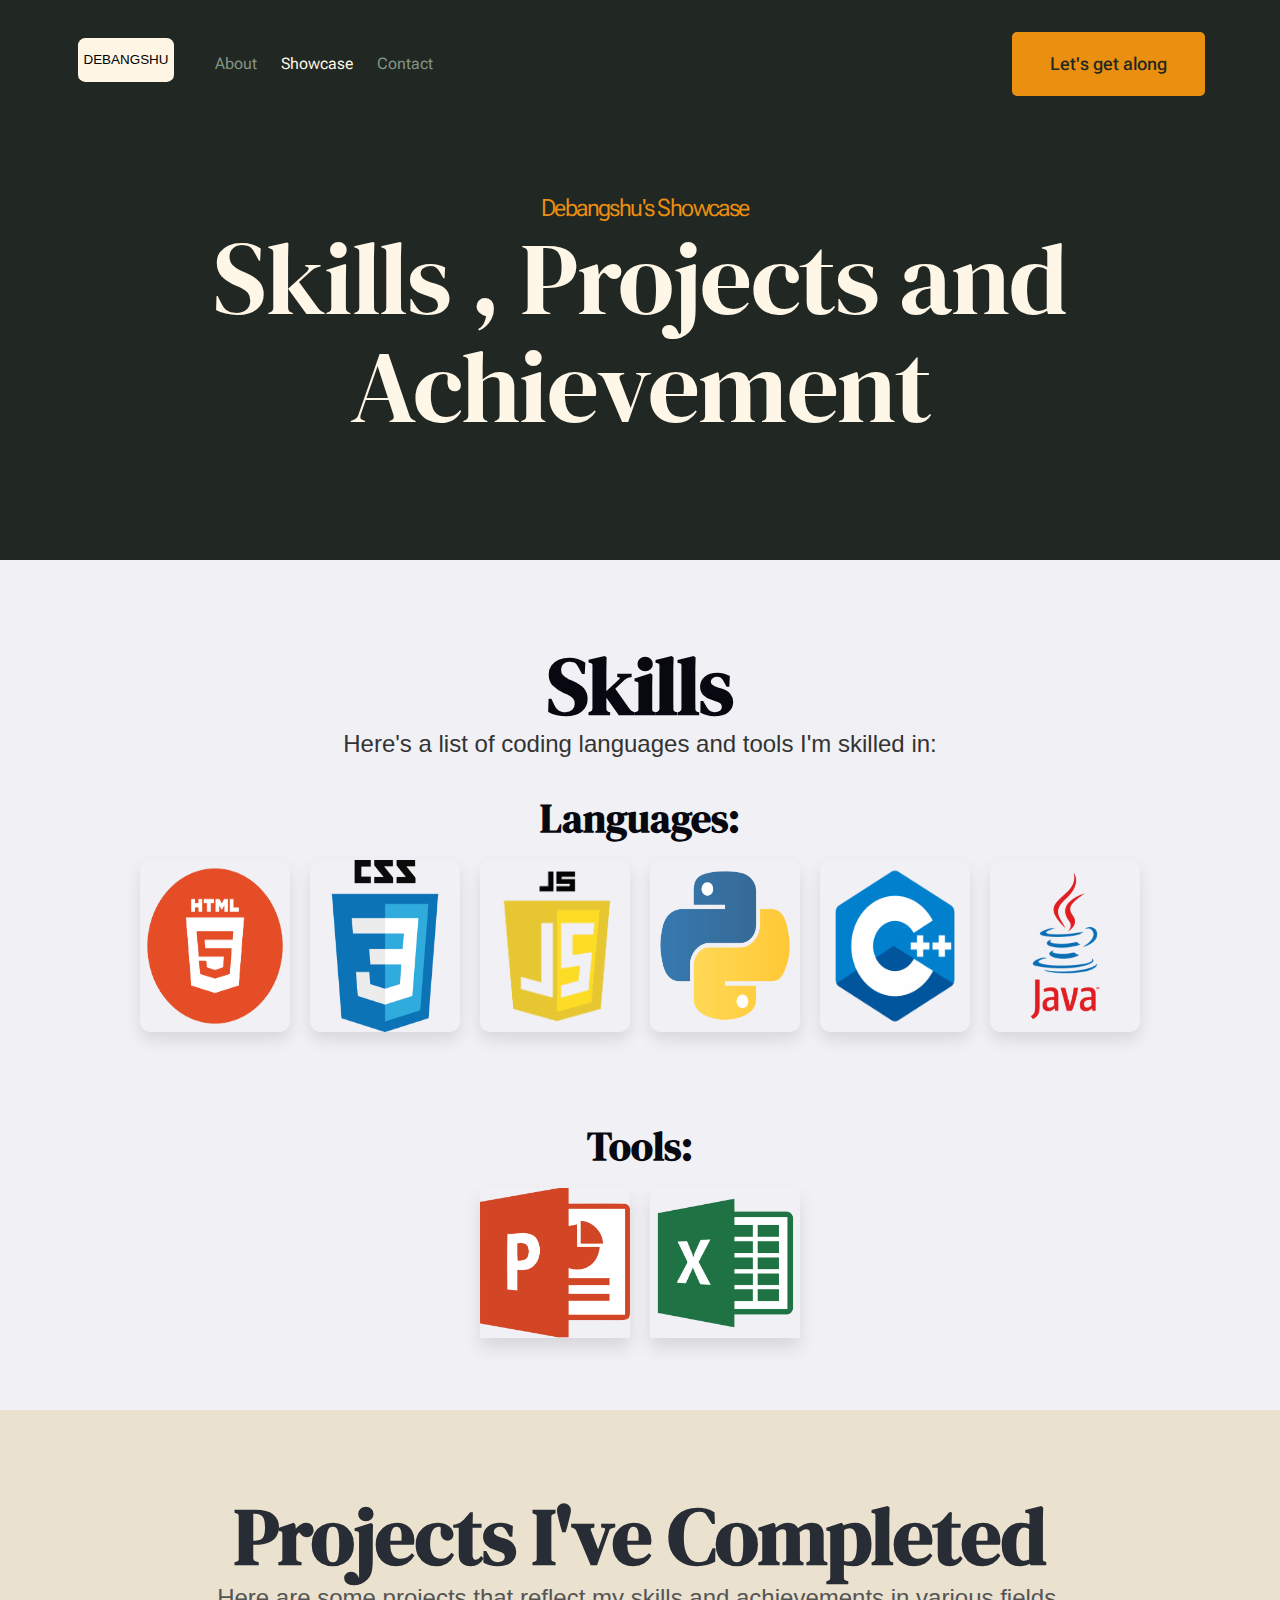
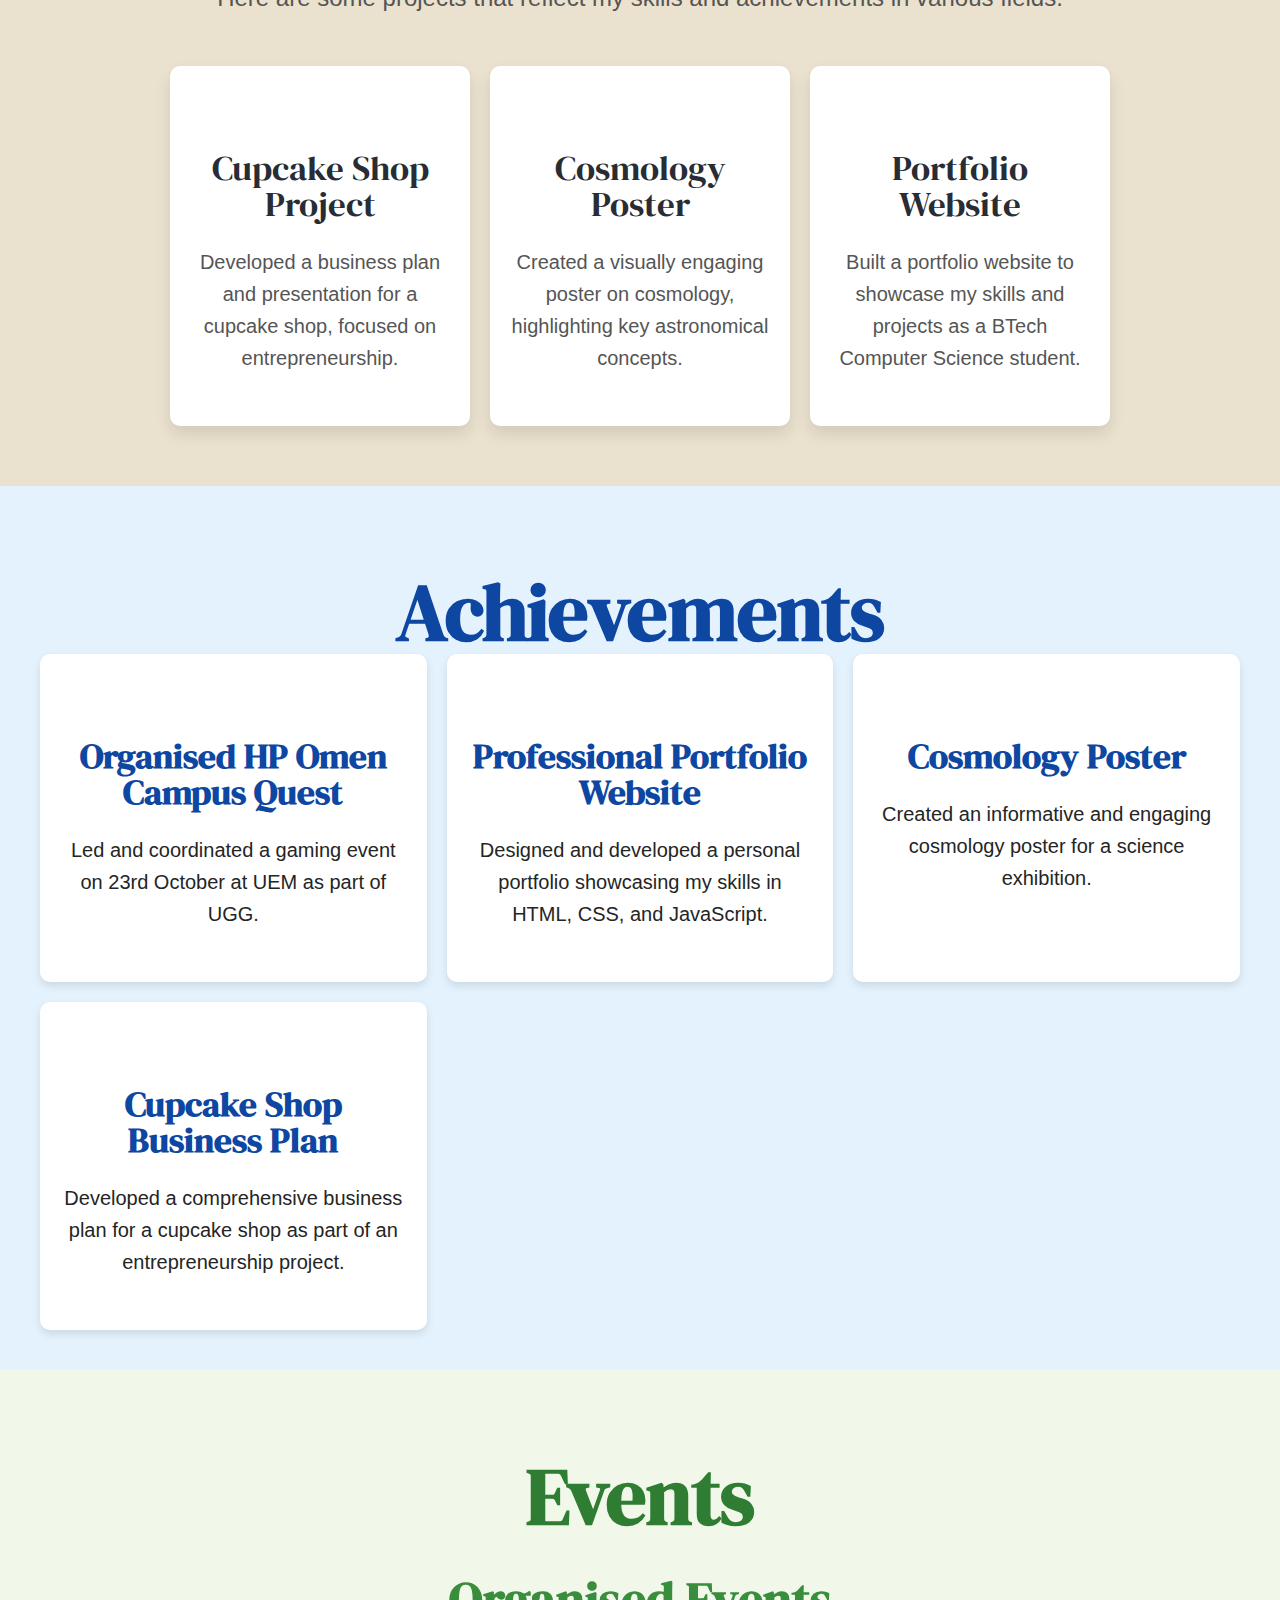
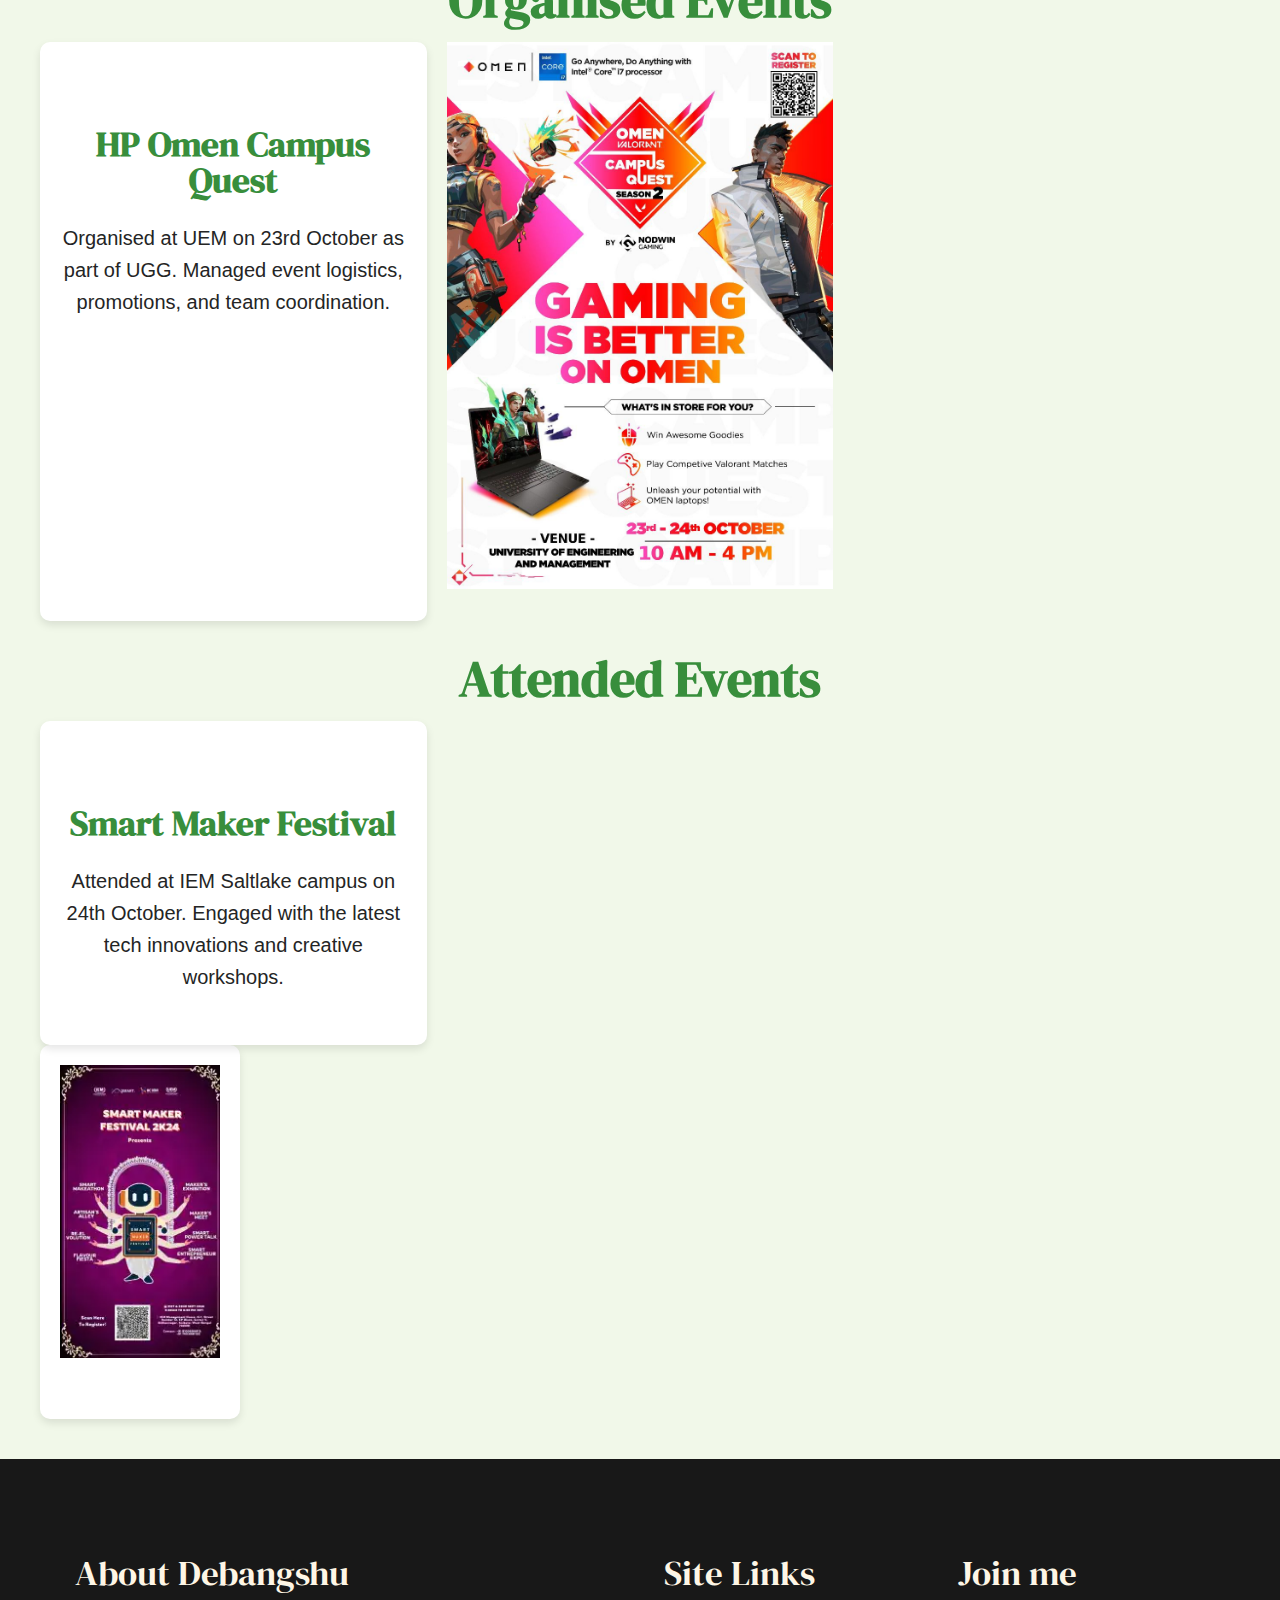
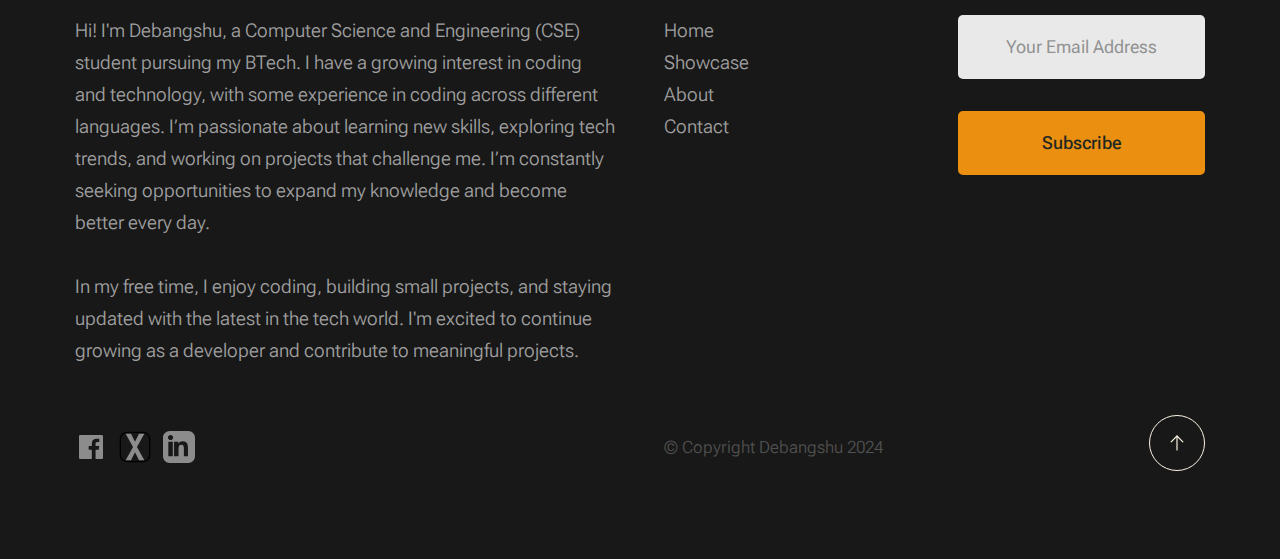
==== commit 1c5a45f1: "pull" ====
--- a/event.html
+++ b/event.html
@@ -110,19 +110,19 @@
                     <!-- Languages Section -->
                     <h3 style="font-weight: bold; font-size: 2em; color: #080810; margin-top: 40px;">Languages:</h3>
                     <div class="plo" style="display: flex; justify-content: center; gap: 20px; flex-wrap: wrap; margin-bottom: 40px;">
-                      <img src="E:\dsportfolio0.1\htmllogo.png" alt="HTML Logo" title="HTML" style="width: 150px; height: auto;">
-                      <img src="E:\dsportfolio0.1\csslogo.png" alt="CSS Logo" title="CSS" style="width: 150px; height: auto;">
-                      <img src="E:\dsportfolio0.1\jslogo.png" alt="JavaScript Logo" title="JavaScript" style="width: 150px; height: auto;">
-                      <img src="E:\dsportfolio0.1\pythonlogo.png" alt="Python Logo" title="Python" style="width: 150px; height: auto;">
-                      <img src="E:\dsportfolio0.1\c++logo.png" alt="C++ Logo" title="C++" style="width: 150px; height: auto;">
-                      <img src="E:\dsportfolio0.1\javalogo.png" alt="Java Logo" title="Java" style="width: 150px; height: auto;">
+                      <img src=" htmllogo.png" alt="HTML Logo" title="HTML" style="width: 150px; height: auto;">
+                      <img src=" csslogo.png" alt="CSS Logo" title="CSS" style="width: 150px; height: auto;">
+                      <img src=" jslogo.png" alt="JavaScript Logo" title="JavaScript" style="width: 150px; height: auto;">
+                      <img src=" pythonlogo.png" alt="Python Logo" title="Python" style="width: 150px; height: auto;">
+                      <img src=" c++logo.png" alt="C++ Logo" title="C++" style="width: 150px; height: auto;">
+                      <img src=" javalogo.png" alt="Java Logo" title="Java" style="width: 150px; height: auto;">
                     </div>
                   
                     <!-- Tools Section -->
                     <h3 style="font-weight: bold; font-size: 2em; color: #080810;">Tools:</h3>
                     <div class="clients-list" style="display: flex; justify-content: center; gap: 20px; flex-wrap: wrap;">
-                      <img src="E:\dsportfolio0.1\pptlogo.png" alt="PowerPoint Logo" title="PowerPoint" style="width: 150px; height: auto;">
-                      <img src="E:\dsportfolio0.1\xcellogo.png" alt="Excel Logo" title="Excel" style="width: 150px; height: auto;">
+                      <img src=" pptlogo.png" alt="PowerPoint Logo" title="PowerPoint" style="width: 150px; height: auto;">
+                      <img src=" xcellogo.png" alt="Excel Logo" title="Excel" style="width: 150px; height: auto;">
                     </div>
                   
                   </div>
@@ -216,7 +216,7 @@
         <h3 style="font-weight: bold; color: #388e3c;">HP Omen Campus Quest</h3>
         <p>Organised at UEM on 23rd October as part of UGG. Managed event logistics, promotions, and team coordination.</p>
       </div>
-        <img src="E:\dsportfolio0.1\omen.jpg">
+        <img src=" omen.jpg">
       
     </div>
   
@@ -229,7 +229,7 @@
         <p>Attended at IEM Saltlake campus on 24th October. Engaged with the latest tech innovations and creative workshops.</p>
       </div>
     </div>
-    <div class="card" style="padding: 20px; width: 200px; background-color: white; border-radius: 10px; box-shadow: 0 4px 8px rgba(0, 0, 0, 0.1);"><img src="E:\dsportfolio0.1\smfimg.webp"></div>
+    <div class="card" style="padding: 20px; width: 200px; background-color: white; border-radius: 10px; box-shadow: 0 4px 8px rgba(0, 0, 0, 0.1);"><img src=" smfimg.webp"></div>
   </div>
   
   <style>
